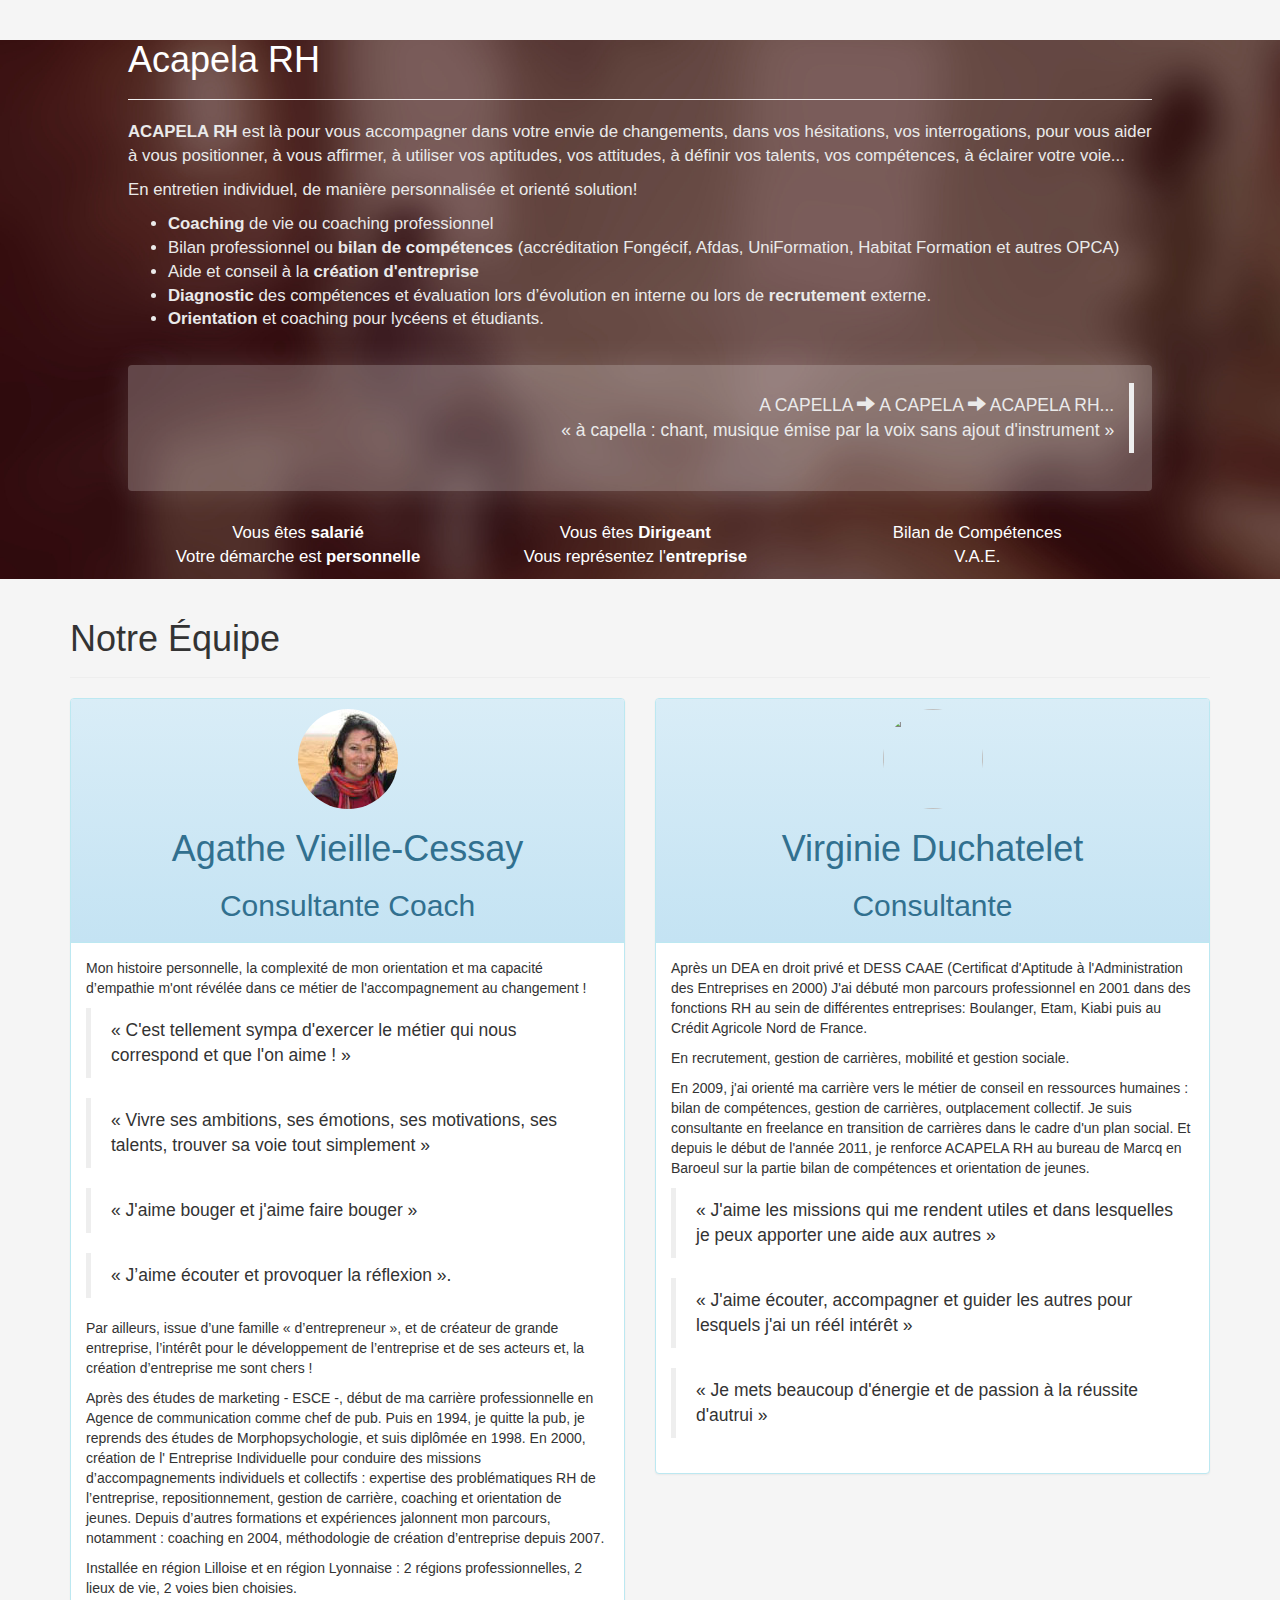
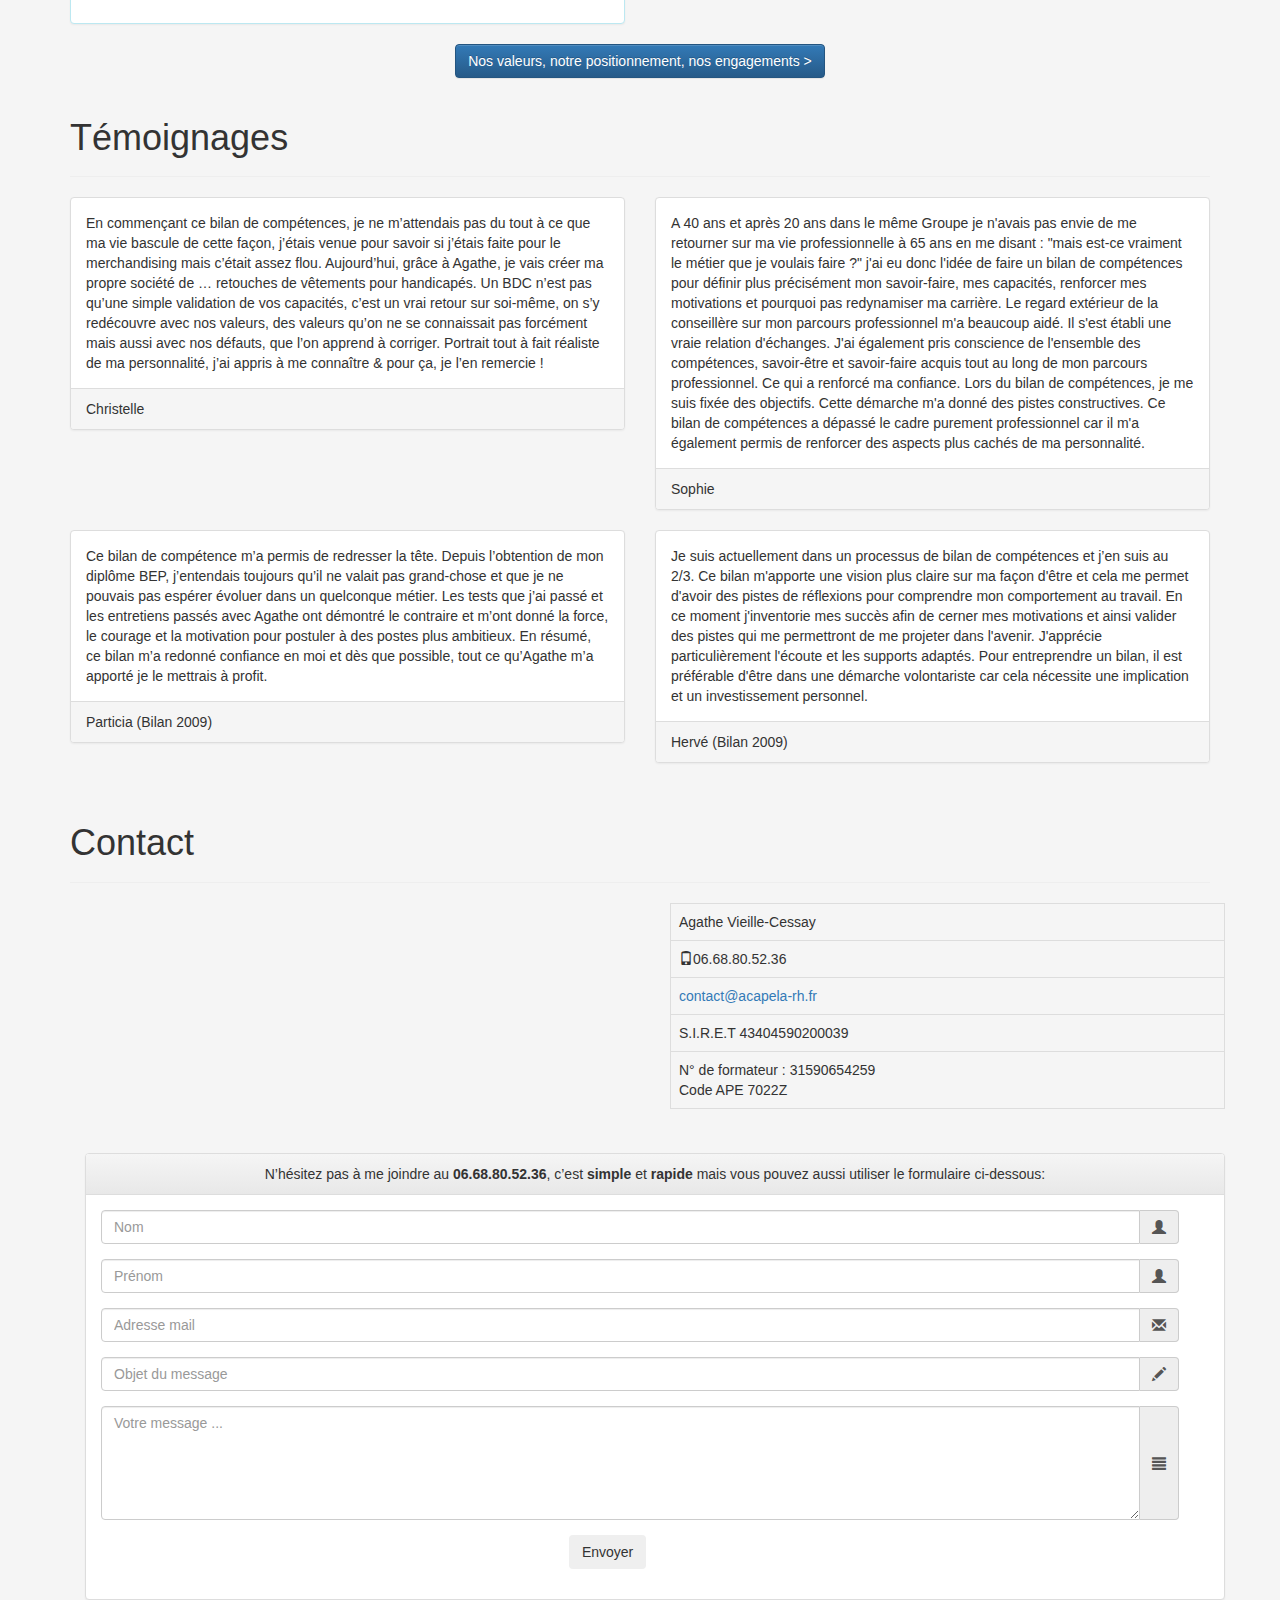
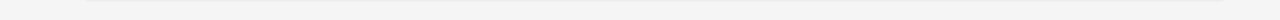
==== index.html @ fd132dff "Ajout de salarie" ====
<!DOCTYPE html>

<html>
<head>
	<meta charset="utf-8" />

	<link type="text/css" rel="stylesheet" href="css/bootstrap.min.css" />
	<link type="text/css" rel="stylesheet" href="css/bootstrap-theme.min.css" />
	<link type="text/css" rel="stylesheet" href="css/jquery.fullpage.css" />
	<link href="//netdna.bootstrapcdn.com/font-awesome/3.2.1/css/font-awesome.css" rel="stylesheet">

	<link type="text/css" rel="stylesheet" href="css/front-page.css" />

	<script type="text/javascript" src="https://ajax.googleapis.com/ajax/libs/jquery/1.11.3/jquery.min.js"></script>
	<script type="text/javascript" src="js/bootstrap.min.js"></script>
	<script type="text/javascript" src="js/jquery.fullpage.min.js"></script>
	<script src="https://maps.googleapis.com/maps/api/js"></script>
	<script src="js/front-page.js"></script>

	<title>Acapela RH</title>
</head>

<body>
	<!-- Back to Top -->
	<a href="#" id="return-to-top"><i class="icon-chevron-up"></i></a>


	<!-- Front Cover -->
	<div id="frontPage">
		<div class="section">
			<div class="wrapper">
				<div class="page-header">
					<h1>Acapela RH</h1>
				</div>

				<div>
					<p>
						<strong>ACAPELA RH</strong> est là pour vous accompagner 
						dans votre envie de changements, dans vos hésitations, 
						vos interrogations, pour vous aider à vous positionner, 
						à vous affirmer, à utiliser vos aptitudes, vos attitudes, 
						à définir vos talents, vos compétences, à éclairer votre voie...
					</p>

					<p>
						En entretien individuel, de manière personnalisée et orienté solution!
					</p>

					<ul>
						<li>
							<strong>Coaching</strong> de vie ou coaching professionnel
						</li>

						<li>
							Bilan professionnel ou <strong>bilan de compétences</strong> (accréditation Fongécif, Afdas, UniFormation, Habitat Formation et autres OPCA)
						</li>

						<li>
							Aide et conseil à la <strong>création d'entreprise</strong>
						</li>

						<li>
							<strong>Diagnostic</strong> des compétences et évaluation lors d’évolution en interne ou lors de <strong>recrutement</strong> externe.
						</li>

						<li>
							<strong>Orientation</strong> et coaching pour lycéens et étudiants.
						</li>
					</ul>
				</div>

				<div class="panel">
					<blockquote class="blockquote-reverse">
						<p>
							A CAPELLA <span class="glyphicon glyphicon-arrow-right"></span>
							A CAPELA <span class="glyphicon glyphicon-arrow-right"></span>
							ACAPELA RH...<br/>
							« à capella : chant, musique émise par la voix sans ajout d'instrument »
						</p>
					</blockquote>
				</div>

				<div>
					<ul class="nav nav-pills nav-justified">
						<li><a href="salarie.html">
							Vous êtes <strong>salarié</strong><br/>
							Votre démarche est <strong>personnelle</strong>
						</a></li>

						<li><a href="#">
							Vous êtes <strong>Dirigeant</strong><br/>
							Vous représentez l'<strong>entreprise</strong>
						</a></li>

						<li><a href="#">
							Bilan de Compétences<br/>
							V.A.E.
						</a></li>
					</ul>
				</div>
			</div>
		</div>
	</div>

	<!-- Reste du site -->
	<div class="container" id="contacts">
		<!-- Équipe -->
		<div class="page-header">
			<h1>Notre Équipe</h1>
		</div>

		<div class="row">
			<div class="col-md-6">
				<div class="panel panel-info">
					<div class="panel-heading">
						<img class="img-circle" src="img/agathe.jpg" width="100" height="100" />
						<h1>Agathe Vieille-Cessay</h1>
						<h2>Consultante Coach</h2>
					</div>

					<div class="panel-body">
						<p>
							Mon histoire personnelle, la complexité de mon orientation et ma capacité d’empathie m'ont révélée dans ce métier de l'accompagnement au changement !
						</p>

						<blockquote>
							« C'est tellement sympa d'exercer le métier qui nous correspond et que l'on aime ! »
						</blockquote>

						<blockquote>
							« Vivre ses ambitions, ses émotions, ses motivations, ses talents, trouver sa voie tout simplement »
						</blockquote>

						<blockquote>
							« J'aime bouger et j'aime faire bouger »
						</blockquote>

						<blockquote>
							« J’aime écouter et provoquer la réflexion ».
						</blockquote>

						<p>
							Par ailleurs, issue d’une famille « d’entrepreneur », et de créateur de grande entreprise, l’intérêt pour
							le développement de l’entreprise et de ses acteurs et, la création d’entreprise me sont chers !
						</p>

						<p>
							Après des études de marketing - ESCE -, début de ma carrière professionnelle en Agence de communication   comme chef de pub. Puis en 1994, je quitte la pub, je reprends des études de Morphopsychologie, et suis diplômée en 1998.
							En 2000, création de l' Entreprise Individuelle pour conduire des missions d’accompagnements individuels et collectifs : expertise des problématiques RH de l’entreprise, repositionnement, gestion de carrière, coaching et orientation de jeunes.
							Depuis d’autres formations et expériences jalonnent mon parcours, notamment : coaching en 2004, méthodologie de création d’entreprise depuis 2007.
						</p>

						<p>
							Installée en région Lilloise et en région Lyonnaise :  2 régions professionnelles, 2 lieux de vie, 2 voies bien choisies.
						</p>
					</div>
				</div>
			</div>

			<div class="col-md-6">
				<div class="panel panel-info">
					<div class="panel-heading">
						<img class="img-circle" src="img/virginie.jpg" width="100" height="100" />
						<h1>Virginie Duchatelet</h1>
						<h2>Consultante</h2>
					</div>

					<div class="panel-body">
						<p>
							Après un DEA en droit privé et DESS CAAE (Certificat d'Aptitude à l'Administration des Entreprises en 2000)
							J'ai débuté mon parcours professionnel en 2001 dans des fonctions RH au sein de différentes entreprises: 
							Boulanger, Etam, Kiabi puis au Crédit Agricole Nord de France.
						</p>

						<p>
							En recrutement, gestion de carrières, mobilité et gestion sociale.
						</p>

						<p>
							En 2009, j'ai orienté ma carrière vers le métier de conseil en ressources humaines : bilan de compétences, gestion 
							de carrières, outplacement collectif. 
							Je suis consultante en freelance en transition de carrières dans le cadre d'un plan social.
							Et depuis le début de l'année 2011, je renforce ACAPELA RH au bureau de Marcq en Baroeul 
							sur la partie bilan de compétences et orientation de jeunes.
						</p>

						<blockquote>
							« J'aime les missions qui me rendent utiles et dans lesquelles je peux apporter une aide aux autres »
						</blockquote>

						<blockquote>
							« J'aime écouter, accompagner et guider les autres pour lesquels j'ai un réél intérêt »
						</blockquote>

						<blockquote>
							« Je mets beaucoup d'énergie et de passion à la réussite d'autrui »
						</blockquote>
					</div>
				</div>
			</div>
		</div>

		<div class="row text-center">
			<a href="#" class="btn btn-primary">Nos valeurs, notre positionnement, nos engagements &gt;</a>
		</div>

		<!-- Témoignages -->
		<div class="page-header">
			<h1>Témoignages</h1>
		</div>

		<div>
			<div class="row" id="temoignages">
				<div class="col-md-6">
					<div class="panel panel-default">
						<div class="panel-body">
							En commençant ce bilan de compétences, je ne m’attendais pas du tout à ce que ma vie bascule de cette façon, j’étais venue pour savoir si j’étais faite pour le merchandising mais c’était assez flou. Aujourd’hui, grâce à Agathe, je vais créer ma propre société de … retouches de vêtements pour handicapés. Un BDC n’est pas qu’une simple validation de vos capacités, c’est un vrai retour sur soi-même, on s’y redécouvre avec nos valeurs, des valeurs qu’on ne se connaissait pas forcément mais aussi avec nos défauts, que l’on apprend à corriger. Portrait  tout à fait réaliste de ma personnalité, j’ai appris à me connaître & pour ça, je l’en remercie !
						</div>

						<div class="panel-footer">
							Christelle
						</div>
					</div>
				</div>

				<div class="col-md-6">
					<div class="panel panel-default">
						<div class="panel-body">
							A 40 ans et après 20 ans dans le même Groupe je n'avais pas envie de me retourner sur ma vie professionnelle à 65 ans en me disant : "mais est-ce vraiment le métier que je voulais faire ?" j'ai eu donc l'idée de faire un bilan de compétences pour définir plus précisément mon savoir-faire, mes capacités, renforcer mes motivations et pourquoi pas redynamiser ma carrière. Le regard extérieur de la conseillère sur mon parcours professionnel m'a beaucoup aidé. Il s'est établi une vraie relation d'échanges. J'ai également pris conscience de l'ensemble des compétences, savoir-être et savoir-faire acquis tout au long de mon parcours professionnel. Ce qui a renforcé ma confiance. Lors du bilan de compétences, je me suis fixée des objectifs. Cette démarche m'a donné des pistes constructives. Ce bilan de compétences a dépassé le cadre purement professionnel car il m'a également permis de renforcer des aspects plus cachés de ma personnalité.
						</div>

						<div class="panel-footer">
							Sophie
						</div>
					</div>
				</div>
			</div>

			<div class="row">
				<div class="col-md-6">
					<div class="panel panel-default">
						<div class="panel-body">
							Ce bilan de compétence m’a permis de redresser la tête. Depuis l’obtention de mon diplôme BEP, j’entendais toujours qu’il ne valait pas grand-chose et que je ne pouvais pas espérer évoluer dans un quelconque métier. Les tests que j’ai passé et les entretiens passés avec Agathe ont démontré le contraire et m’ont donné la force, le courage et la motivation pour postuler à des postes plus ambitieux. En résumé, ce bilan m’a redonné confiance en moi et dès que possible, tout ce qu’Agathe m’a apporté je le mettrais à profit.
						</div>

						<div class="panel-footer">
							Particia (Bilan 2009)
						</div>
					</div>
				</div>

				<div class="col-md-6">
					<div class="panel panel-default">
						<div class="panel-body">
							Je suis actuellement dans un processus de bilan de compétences et j’en suis au 2/3. Ce bilan m'apporte une vision plus claire sur ma façon d'être et cela me permet d'avoir des pistes de réflexions pour comprendre mon comportement au travail. En ce moment j'inventorie mes succès afin de cerner mes motivations et ainsi valider des pistes qui me permettront de me projeter dans l'avenir. J'apprécie particulièrement l'écoute et les supports adaptés. Pour entreprendre un bilan, il est préférable d'être dans une démarche volontariste car cela nécessite une implication et un investissement personnel.
						</div>

						<div class="panel-footer">
							Hervé (Bilan 2009)
						</div>
					</div>
				</div>
			</div>
		</div>

		<div class="page-header">
			<h1>Contact</h1>
		</div>
		<div>
			<div class="section container">
				<div class="row" style="margin-bottom: 1em;">
					<div class="col-md-6">
						<div id="map"></div>
					</div>
					<div class="col-md-6">
						<table class="table table-bordered" style="width: 100%;">
							<tbody>
								<tr><td>Agathe Vieille-Cessay</td></tr>
								<tr><td><span class="glyphicon glyphicon-phone"></span>06.68.80.52.36</td></tr>
								<tr><td><a href="mailto:contact@acapela-rh.fr">contact@acapela-rh.fr</a></td></tr>
								<tr><td>S.I.R.E.T 43404590200039</td></tr>
								<tr><td>N° de formateur : 31590654259<br/>Code APE 7022Z</td></tr>
							</tbody>
						</table>
					</div>
				</div>

				<div class="row">
					<div class="col-md-12">
						<p class="text-nowrap">
						</p>
					</div>
				</div>

				<div class="panel panel-default">
					<div class="panel-heading">
						N’hésitez pas à me joindre au <strong>06.68.80.52.36</strong>, c’est <strong>simple</strong> et <strong>rapide</strong>
						mais vous pouvez aussi utiliser le formulaire ci-dessous:
					</div>

					<div class="panel-body" style="text-align:center;">
						<form class="form-horizontal">
							<div class="form-group col-sm-12">
								<div class="input-group">
									<input type="text" class="form-control" placeholder="Nom"/>
									<span class="input-group-addon">
										<i class="glyphicon glyphicon-user"></i>
									</span>
								</div>
							</div>

							<div class="form-group col-sm-12">
								<div class="input-group">
									<input type="text" class="form-control" placeholder="Prénom"/>
									<span class="input-group-addon">
										<i class="glyphicon glyphicon-user"></i>
									</span>
								</div>
							</div>

							<div class="form-group col-sm-12">
								<div class="input-group">
									<input type="email" class="form-control" placeholder="Adresse mail"/>
									<span class="input-group-addon">
										<i class="glyphicon glyphicon-envelope"></i>
									</span>
								</div>
							</div>

							<div class="form-group col-sm-12">
								<div class="input-group">
									<input type="email" class="form-control" placeholder="Objet du message"/>
									<span class="input-group-addon">
										<i class="glyphicon glyphicon-pencil"></i>
									</span>
								</div>
							</div>

							<div class="form-group col-sm-12">
								<div class="input-group">
									<textarea rows="5" class="form-control" placeholder="Votre message ..."></textarea>
									<span class="input-group-addon">
										<i class="glyphicon glyphicon-align-justify"></i>
									</span>
								</div>
							</div>

							<div class="form-group">
								<div class="col-sm-11">
									<button type="submit" class="btn btn-secondary">Envoyer</button>
								</div>
							</div>
						</form>
					</div>
				</div>
			</div>
		</div>
	</body>
	</html>
---- css/front-page.css ----
html, body {
	background-color: #F5F5F5;
}

#frontPage {
	background: #e74c3c url( '../img/cover.jpg' ) center;
	background-size: cover;

	color: #EAEAEA;
	font-size: 1.2em;
}

#frontPage .section {
}

#frontPage .wrapper {
	width: 80%;
	margin-left: auto;
	margin-right: auto;
}

#frontPage h1 {
	color: rgb(255, 255, 255);
}

#frontPage .panel {
	background: rgba(255, 255, 255, 0.24);
	padding: 1em;
	margin-top: 2em;
	box-shadow: 0 0 32px rgba(255, 255, 255, 0.13);
}

#frontPage .nav-pills a {
	color: white;
}

#frontPage .nav-pills li:hover a {
	color: black;
}

#contacts {

}

#contacts .panel-heading {
	text-align: center;
}

.temoignages .panel {
	border-radius: 8px;
	overflow: hidden;
}

.temoignages .panel-body {
	min-height: 200px;
	overflow: auto;
}

.temoignages .panel-footer {
	text-align: right;
}
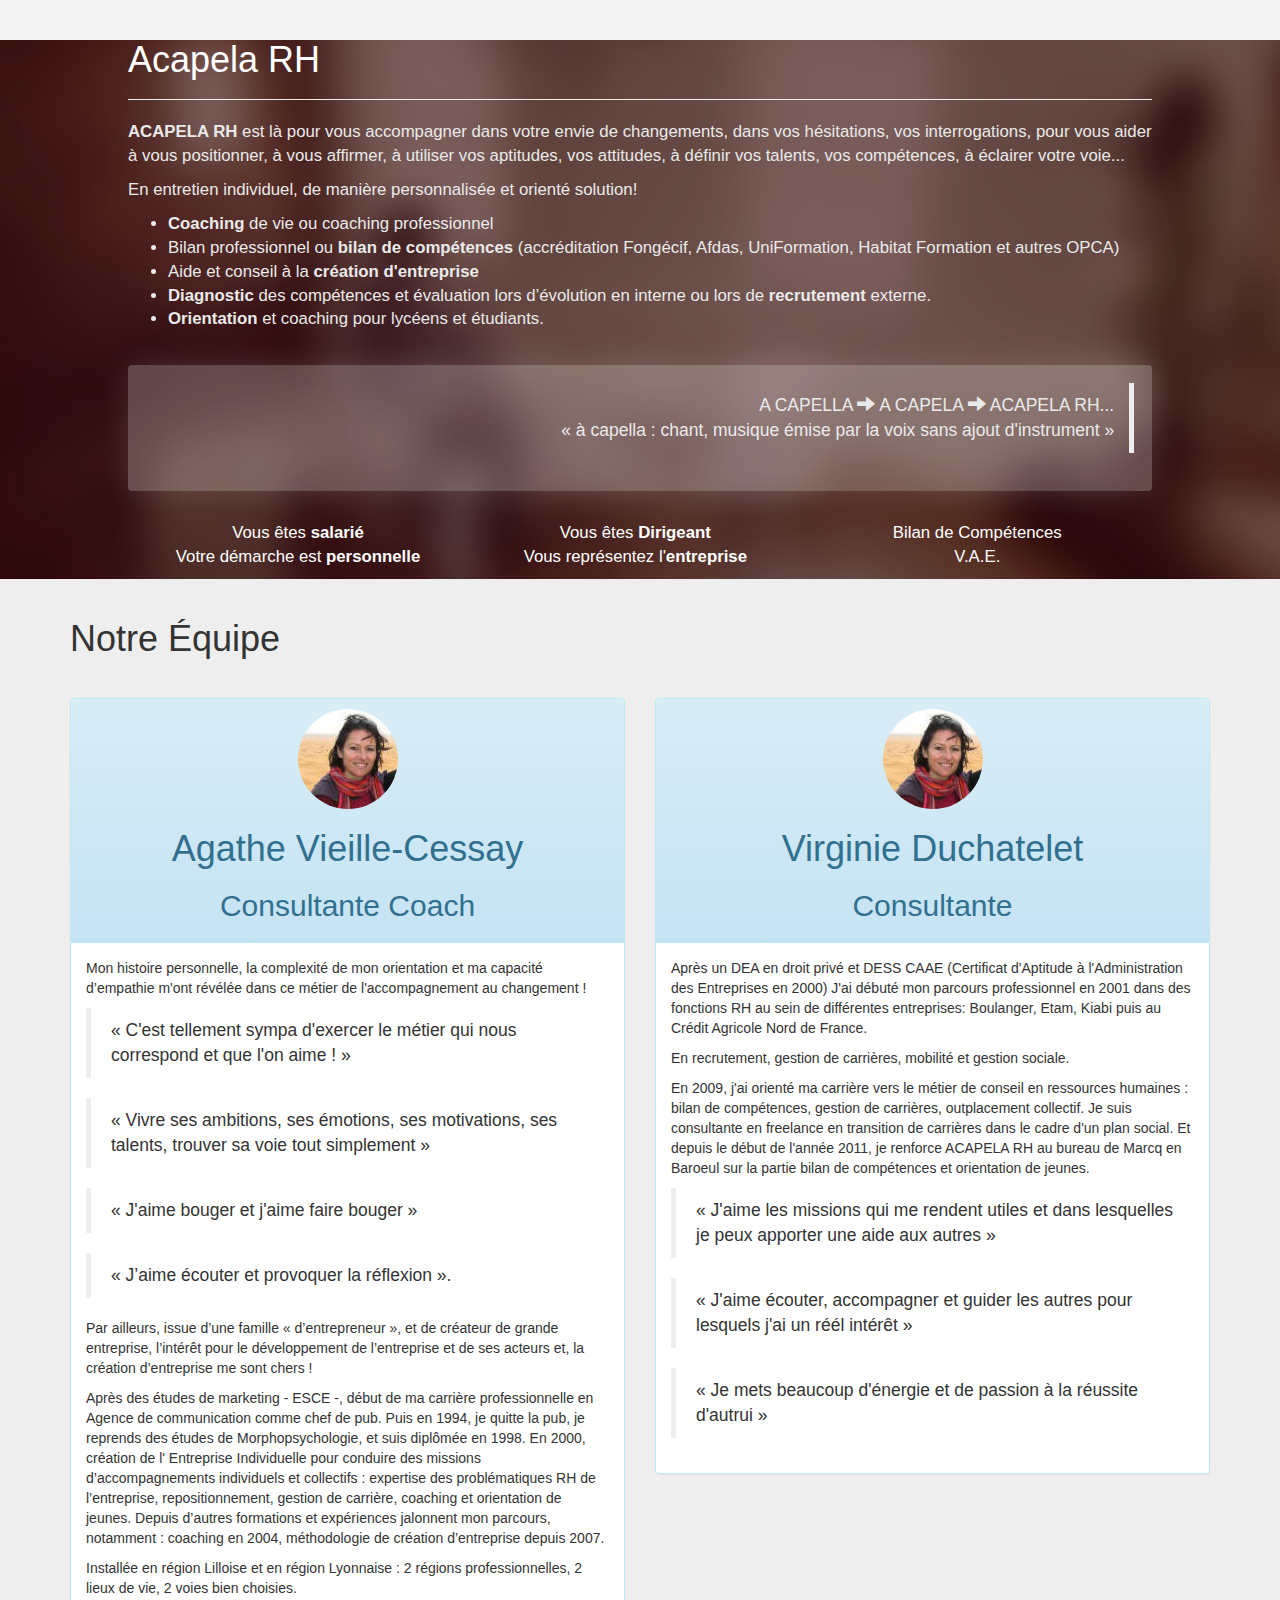
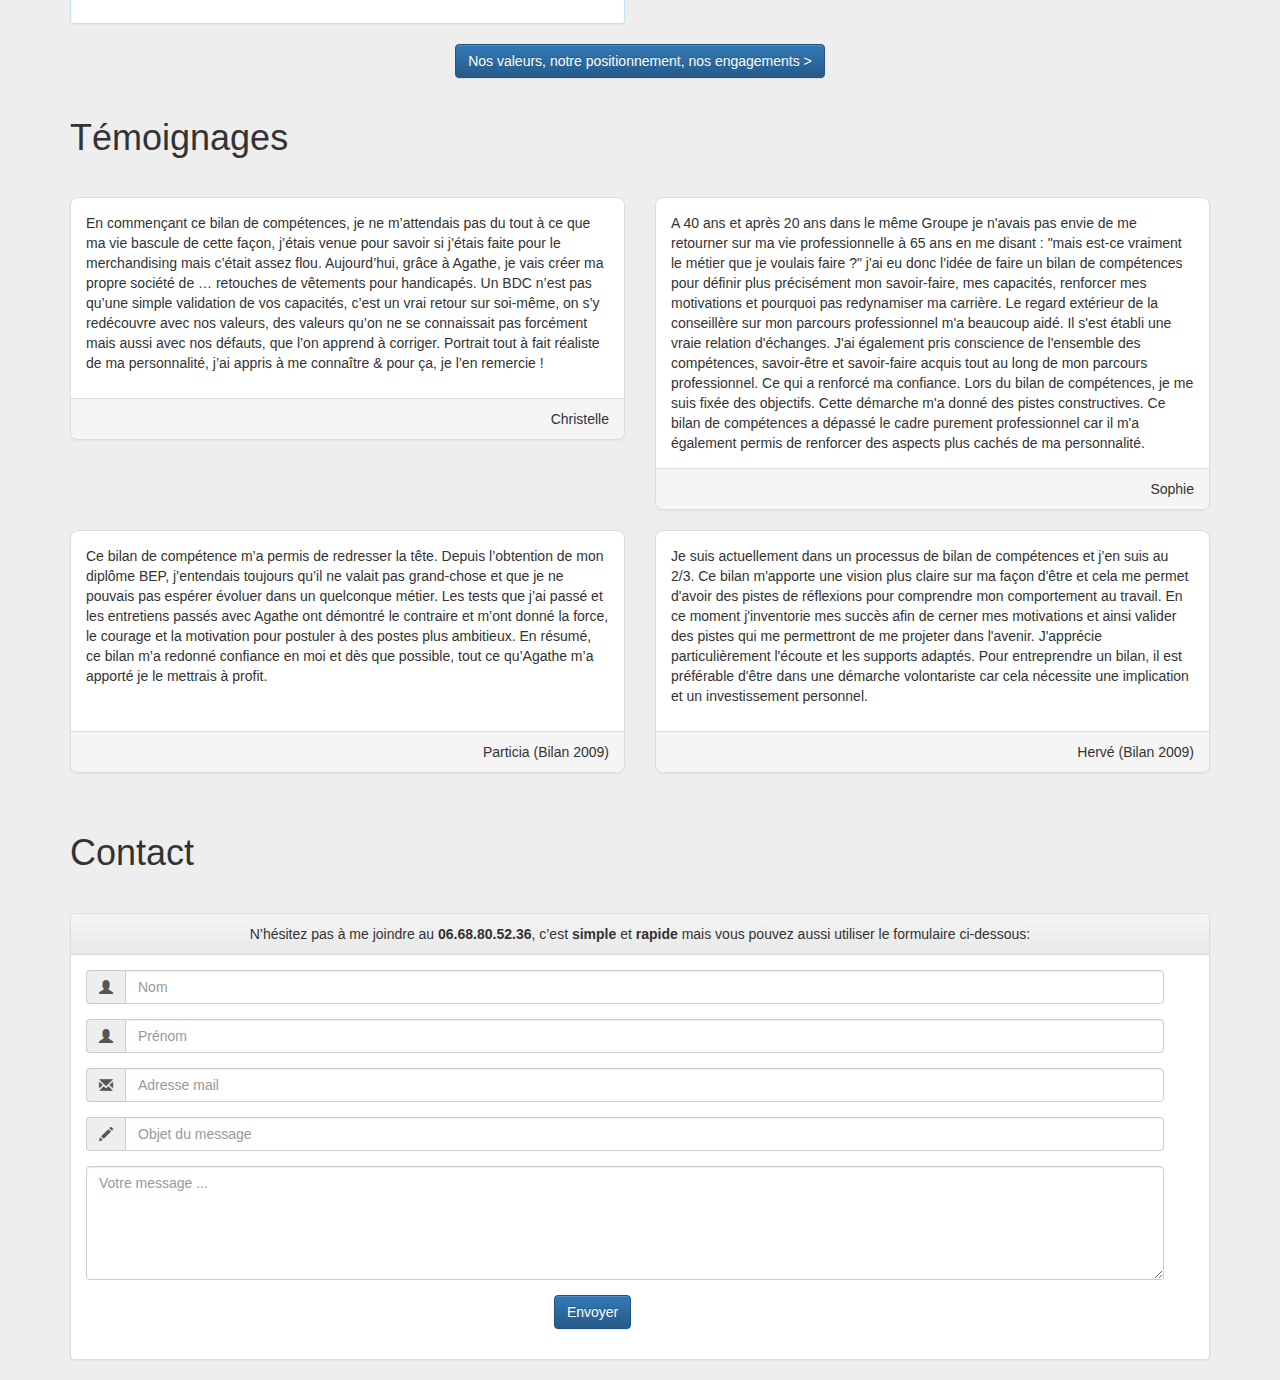
==== commit 8d86ace1: "Merge branch 'master' of https://github.com/mdesmarchelier/website-template" ====
--- a/index.html
+++ b/index.html
@@ -1,360 +1,332 @@
 <!DOCTYPE html>
 
 <html>
-<head>
-	<meta charset="utf-8" />
-
-	<link type="text/css" rel="stylesheet" href="css/bootstrap.min.css" />
-	<link type="text/css" rel="stylesheet" href="css/bootstrap-theme.min.css" />
-	<link type="text/css" rel="stylesheet" href="css/jquery.fullpage.css" />
-	<link href="//netdna.bootstrapcdn.com/font-awesome/3.2.1/css/font-awesome.css" rel="stylesheet">
-
-	<link type="text/css" rel="stylesheet" href="css/front-page.css" />
-
-	<script type="text/javascript" src="https://ajax.googleapis.com/ajax/libs/jquery/1.11.3/jquery.min.js"></script>
-	<script type="text/javascript" src="js/bootstrap.min.js"></script>
-	<script type="text/javascript" src="js/jquery.fullpage.min.js"></script>
-	<script src="https://maps.googleapis.com/maps/api/js"></script>
-	<script src="js/front-page.js"></script>
-
-	<title>Acapela RH</title>
-</head>
-
-<body>
-	<!-- Back to Top -->
-	<a href="#" id="return-to-top"><i class="icon-chevron-up"></i></a>
-
-
-	<!-- Front Cover -->
-	<div id="frontPage">
-		<div class="section">
-			<div class="wrapper">
-				<div class="page-header">
-					<h1>Acapela RH</h1>
-				</div>
-
-				<div>
-					<p>
-						<strong>ACAPELA RH</strong> est là pour vous accompagner 
-						dans votre envie de changements, dans vos hésitations, 
-						vos interrogations, pour vous aider à vous positionner, 
-						à vous affirmer, à utiliser vos aptitudes, vos attitudes, 
-						à définir vos talents, vos compétences, à éclairer votre voie...
-					</p>
-
-					<p>
-						En entretien individuel, de manière personnalisée et orienté solution!
-					</p>
-
-					<ul>
-						<li>
-							<strong>Coaching</strong> de vie ou coaching professionnel
-						</li>
-
-						<li>
-							Bilan professionnel ou <strong>bilan de compétences</strong> (accréditation Fongécif, Afdas, UniFormation, Habitat Formation et autres OPCA)
-						</li>
-
-						<li>
-							Aide et conseil à la <strong>création d'entreprise</strong>
-						</li>
-
-						<li>
-							<strong>Diagnostic</strong> des compétences et évaluation lors d’évolution en interne ou lors de <strong>recrutement</strong> externe.
-						</li>
-
-						<li>
-							<strong>Orientation</strong> et coaching pour lycéens et étudiants.
-						</li>
-					</ul>
-				</div>
-
-				<div class="panel">
-					<blockquote class="blockquote-reverse">
+	<head>
+		<meta charset="utf-8" />
+		
+		<link type="text/css" rel="stylesheet" href="css/bootstrap.min.css" />
+		<link type="text/css" rel="stylesheet" href="css/bootstrap-theme.min.css" />
+		<link type="text/css" rel="stylesheet" href="css/jquery.fullpage.css" />
+
+		<link type="text/css" rel="stylesheet" href="css/front-page.css" />
+
+		<script type="text/javascript" src="https://ajax.googleapis.com/ajax/libs/jquery/1.11.3/jquery.min.js"></script>
+		<script type="text/javascript" src="js/bootstrap.min.js"></script>
+		<script type="text/javascript" src="js/jquery.fullpage.min.js"></script>
+		
+		<title>Acapela RH</title>
+	</head>
+	
+	<body>
+		<!-- Front Cover -->
+		<div id="frontPage">
+			<div class="section">
+				<div class="wrapper">
+					<div class="page-header">
+						<h1>Acapela RH</h1>
+					</div>
+
+					<div>
 						<p>
-							A CAPELLA <span class="glyphicon glyphicon-arrow-right"></span>
-							A CAPELA <span class="glyphicon glyphicon-arrow-right"></span>
-							ACAPELA RH...<br/>
-							« à capella : chant, musique émise par la voix sans ajout d'instrument »
+							<strong>ACAPELA RH</strong> est là pour vous accompagner 
+							dans votre envie de changements, dans vos hésitations, 
+							vos interrogations, pour vous aider à vous positionner, 
+							à vous affirmer, à utiliser vos aptitudes, vos attitudes, 
+							à définir vos talents, vos compétences, à éclairer votre voie...
 						</p>
-					</blockquote>
-				</div>
-
-				<div>
-					<ul class="nav nav-pills nav-justified">
-						<li><a href="salarie.html">
-							Vous êtes <strong>salarié</strong><br/>
-							Votre démarche est <strong>personnelle</strong>
-						</a></li>
-
-						<li><a href="#">
-							Vous êtes <strong>Dirigeant</strong><br/>
-							Vous représentez l'<strong>entreprise</strong>
-						</a></li>
-
-						<li><a href="#">
-							Bilan de Compétences<br/>
-							V.A.E.
-						</a></li>
-					</ul>
+
+						<p>
+							En entretien individuel, de manière personnalisée et orienté solution!
+						</p>
+
+						<ul>
+							<li>
+								<strong>Coaching</strong> de vie ou coaching professionnel
+							</li>
+
+							<li>
+								Bilan professionnel ou <strong>bilan de compétences</strong> (accréditation Fongécif, Afdas, UniFormation, Habitat Formation et autres OPCA)
+							</li>
+
+							<li>
+								Aide et conseil à la <strong>création d'entreprise</strong>
+							</li>
+
+							<li>
+								<strong>Diagnostic</strong> des compétences et évaluation lors d’évolution en interne ou lors de <strong>recrutement</strong> externe.
+							</li>
+
+							<li>
+								<strong>Orientation</strong> et coaching pour lycéens et étudiants.
+							</li>
+						</ul>
+					</div>
+
+					<div class="panel">
+						<blockquote class="blockquote-reverse">
+							<p>
+								A CAPELLA <span class="glyphicon glyphicon-arrow-right"></span>
+								A CAPELA <span class="glyphicon glyphicon-arrow-right"></span>
+								ACAPELA RH...<br/>
+								« à capella : chant, musique émise par la voix sans ajout d'instrument »
+							</p>
+						</blockquote>
+					</div>
+
+					<div>
+						<ul class="nav nav-pills nav-justified">
+							<li><a href="#">
+								Vous êtes <strong>salarié</strong><br/>
+								Votre démarche est <strong>personnelle</strong>
+							</a></li>
+							
+							<li><a href="#">
+								Vous êtes <strong>Dirigeant</strong><br/>
+								Vous représentez l'<strong>entreprise</strong>
+							</a></li>
+							
+							<li><a href="#">
+								Bilan de Compétences<br/>
+								V.A.E.
+							</a></li>
+						</ul>
+					</div>
 				</div>
 			</div>
 		</div>
-	</div>
-
-	<!-- Reste du site -->
-	<div class="container" id="contacts">
-		<!-- Équipe -->
-		<div class="page-header">
-			<h1>Notre Équipe</h1>
-		</div>
-
-		<div class="row">
-			<div class="col-md-6">
-				<div class="panel panel-info">
-					<div class="panel-heading">
-						<img class="img-circle" src="img/agathe.jpg" width="100" height="100" />
-						<h1>Agathe Vieille-Cessay</h1>
-						<h2>Consultante Coach</h2>
-					</div>
-
-					<div class="panel-body">
-						<p>
-							Mon histoire personnelle, la complexité de mon orientation et ma capacité d’empathie m'ont révélée dans ce métier de l'accompagnement au changement !
-						</p>
-
-						<blockquote>
-							« C'est tellement sympa d'exercer le métier qui nous correspond et que l'on aime ! »
-						</blockquote>
-
-						<blockquote>
-							« Vivre ses ambitions, ses émotions, ses motivations, ses talents, trouver sa voie tout simplement »
-						</blockquote>
-
-						<blockquote>
-							« J'aime bouger et j'aime faire bouger »
-						</blockquote>
-
-						<blockquote>
-							« J’aime écouter et provoquer la réflexion ».
-						</blockquote>
-
-						<p>
-							Par ailleurs, issue d’une famille « d’entrepreneur », et de créateur de grande entreprise, l’intérêt pour
-							le développement de l’entreprise et de ses acteurs et, la création d’entreprise me sont chers !
-						</p>
-
-						<p>
-							Après des études de marketing - ESCE -, début de ma carrière professionnelle en Agence de communication   comme chef de pub. Puis en 1994, je quitte la pub, je reprends des études de Morphopsychologie, et suis diplômée en 1998.
-							En 2000, création de l' Entreprise Individuelle pour conduire des missions d’accompagnements individuels et collectifs : expertise des problématiques RH de l’entreprise, repositionnement, gestion de carrière, coaching et orientation de jeunes.
-							Depuis d’autres formations et expériences jalonnent mon parcours, notamment : coaching en 2004, méthodologie de création d’entreprise depuis 2007.
-						</p>
-
-						<p>
-							Installée en région Lilloise et en région Lyonnaise :  2 régions professionnelles, 2 lieux de vie, 2 voies bien choisies.
-						</p>
-					</div>
-				</div>
-			</div>
-
-			<div class="col-md-6">
-				<div class="panel panel-info">
-					<div class="panel-heading">
-						<img class="img-circle" src="img/virginie.jpg" width="100" height="100" />
-						<h1>Virginie Duchatelet</h1>
-						<h2>Consultante</h2>
-					</div>
-
-					<div class="panel-body">
-						<p>
-							Après un DEA en droit privé et DESS CAAE (Certificat d'Aptitude à l'Administration des Entreprises en 2000)
-							J'ai débuté mon parcours professionnel en 2001 dans des fonctions RH au sein de différentes entreprises: 
-							Boulanger, Etam, Kiabi puis au Crédit Agricole Nord de France.
-						</p>
-
-						<p>
-							En recrutement, gestion de carrières, mobilité et gestion sociale.
-						</p>
-
-						<p>
-							En 2009, j'ai orienté ma carrière vers le métier de conseil en ressources humaines : bilan de compétences, gestion 
-							de carrières, outplacement collectif. 
-							Je suis consultante en freelance en transition de carrières dans le cadre d'un plan social.
-							Et depuis le début de l'année 2011, je renforce ACAPELA RH au bureau de Marcq en Baroeul 
-							sur la partie bilan de compétences et orientation de jeunes.
-						</p>
-
-						<blockquote>
-							« J'aime les missions qui me rendent utiles et dans lesquelles je peux apporter une aide aux autres »
-						</blockquote>
-
-						<blockquote>
-							« J'aime écouter, accompagner et guider les autres pour lesquels j'ai un réél intérêt »
-						</blockquote>
-
-						<blockquote>
-							« Je mets beaucoup d'énergie et de passion à la réussite d'autrui »
-						</blockquote>
-					</div>
-				</div>
-			</div>
-		</div>
-
-		<div class="row text-center">
-			<a href="#" class="btn btn-primary">Nos valeurs, notre positionnement, nos engagements &gt;</a>
-		</div>
-
-		<!-- Témoignages -->
-		<div class="page-header">
-			<h1>Témoignages</h1>
-		</div>
-
-		<div>
-			<div class="row" id="temoignages">
-				<div class="col-md-6">
-					<div class="panel panel-default">
-						<div class="panel-body">
-							En commençant ce bilan de compétences, je ne m’attendais pas du tout à ce que ma vie bascule de cette façon, j’étais venue pour savoir si j’étais faite pour le merchandising mais c’était assez flou. Aujourd’hui, grâce à Agathe, je vais créer ma propre société de … retouches de vêtements pour handicapés. Un BDC n’est pas qu’une simple validation de vos capacités, c’est un vrai retour sur soi-même, on s’y redécouvre avec nos valeurs, des valeurs qu’on ne se connaissait pas forcément mais aussi avec nos défauts, que l’on apprend à corriger. Portrait  tout à fait réaliste de ma personnalité, j’ai appris à me connaître & pour ça, je l’en remercie !
-						</div>
-
-						<div class="panel-footer">
-							Christelle
-						</div>
-					</div>
-				</div>
-
-				<div class="col-md-6">
-					<div class="panel panel-default">
-						<div class="panel-body">
-							A 40 ans et après 20 ans dans le même Groupe je n'avais pas envie de me retourner sur ma vie professionnelle à 65 ans en me disant : "mais est-ce vraiment le métier que je voulais faire ?" j'ai eu donc l'idée de faire un bilan de compétences pour définir plus précisément mon savoir-faire, mes capacités, renforcer mes motivations et pourquoi pas redynamiser ma carrière. Le regard extérieur de la conseillère sur mon parcours professionnel m'a beaucoup aidé. Il s'est établi une vraie relation d'échanges. J'ai également pris conscience de l'ensemble des compétences, savoir-être et savoir-faire acquis tout au long de mon parcours professionnel. Ce qui a renforcé ma confiance. Lors du bilan de compétences, je me suis fixée des objectifs. Cette démarche m'a donné des pistes constructives. Ce bilan de compétences a dépassé le cadre purement professionnel car il m'a également permis de renforcer des aspects plus cachés de ma personnalité.
-						</div>
-
-						<div class="panel-footer">
-							Sophie
-						</div>
-					</div>
-				</div>
+
+		<!-- Reste du site -->
+		<div class="container" id="contacts">
+			<!-- Équipe -->
+			<div class="page-header">
+				<h1>Notre Équipe</h1>
 			</div>
 
 			<div class="row">
 				<div class="col-md-6">
-					<div class="panel panel-default">
+					<div class="panel panel-info">
+						<div class="panel-heading">
+							<img class="img-circle" src="img/agathe.jpg" width="100" height="100" />
+							<h1>Agathe Vieille-Cessay</h1>
+							<h2>Consultante Coach</h2>
+						</div>
+
 						<div class="panel-body">
-							Ce bilan de compétence m’a permis de redresser la tête. Depuis l’obtention de mon diplôme BEP, j’entendais toujours qu’il ne valait pas grand-chose et que je ne pouvais pas espérer évoluer dans un quelconque métier. Les tests que j’ai passé et les entretiens passés avec Agathe ont démontré le contraire et m’ont donné la force, le courage et la motivation pour postuler à des postes plus ambitieux. En résumé, ce bilan m’a redonné confiance en moi et dès que possible, tout ce qu’Agathe m’a apporté je le mettrais à profit.
-						</div>
-
-						<div class="panel-footer">
-							Particia (Bilan 2009)
-						</div>
-					</div>
-				</div>
-
+							<p>
+								Mon histoire personnelle, la complexité de mon orientation et ma capacité d’empathie m'ont révélée dans ce métier de l'accompagnement au changement !
+							</p>
+							
+							<blockquote>
+								« C'est tellement sympa d'exercer le métier qui nous correspond et que l'on aime ! »
+							</blockquote>
+
+							<blockquote>
+								« Vivre ses ambitions, ses émotions, ses motivations, ses talents, trouver sa voie tout simplement »
+							</blockquote>
+
+							<blockquote>
+								« J'aime bouger et j'aime faire bouger »
+							</blockquote>
+
+							<blockquote>
+								« J’aime écouter et provoquer la réflexion ».
+							</blockquote>
+
+							<p>
+								Par ailleurs, issue d’une famille « d’entrepreneur », et de créateur de grande entreprise, l’intérêt pour
+								le développement de l’entreprise et de ses acteurs et, la création d’entreprise me sont chers !
+							</p>
+							 
+							<p>
+								Après des études de marketing - ESCE -, début de ma carrière professionnelle en Agence de communication   comme chef de pub. Puis en 1994, je quitte la pub, je reprends des études de Morphopsychologie, et suis diplômée en 1998.
+								En 2000, création de l' Entreprise Individuelle pour conduire des missions d’accompagnements individuels et collectifs : expertise des problématiques RH de l’entreprise, repositionnement, gestion de carrière, coaching et orientation de jeunes.
+								Depuis d’autres formations et expériences jalonnent mon parcours, notamment : coaching en 2004, méthodologie de création d’entreprise depuis 2007.
+							</p>
+
+							<p>
+								Installée en région Lilloise et en région Lyonnaise :  2 régions professionnelles, 2 lieux de vie, 2 voies bien choisies.
+							</p>
+						</div>
+					</div>
+				</div>
+				
 				<div class="col-md-6">
-					<div class="panel panel-default">
+					<div class="panel panel-info">
+						<div class="panel-heading">
+							<img class="img-circle" src="img/agathe.jpg" width="100" height="100" />
+							<h1>Virginie Duchatelet</h1>
+							<h2>Consultante</h2>
+						</div>
+
 						<div class="panel-body">
-							Je suis actuellement dans un processus de bilan de compétences et j’en suis au 2/3. Ce bilan m'apporte une vision plus claire sur ma façon d'être et cela me permet d'avoir des pistes de réflexions pour comprendre mon comportement au travail. En ce moment j'inventorie mes succès afin de cerner mes motivations et ainsi valider des pistes qui me permettront de me projeter dans l'avenir. J'apprécie particulièrement l'écoute et les supports adaptés. Pour entreprendre un bilan, il est préférable d'être dans une démarche volontariste car cela nécessite une implication et un investissement personnel.
-						</div>
-
-						<div class="panel-footer">
-							Hervé (Bilan 2009)
-						</div>
-					</div>
-				</div>
-			</div>
+							<p>
+								Après un DEA en droit privé et DESS CAAE (Certificat d'Aptitude à l'Administration des Entreprises en 2000)
+								J'ai débuté mon parcours professionnel en 2001 dans des fonctions RH au sein de différentes entreprises: 
+								Boulanger, Etam, Kiabi puis au Crédit Agricole Nord de France.
+							</p>
+
+							<p>
+								En recrutement, gestion de carrières, mobilité et gestion sociale.
+							</p>
+
+							<p>
+								En 2009, j'ai orienté ma carrière vers le métier de conseil en ressources humaines : bilan de compétences, gestion 
+								de carrières, outplacement collectif. 
+								Je suis consultante en freelance en transition de carrières dans le cadre d'un plan social.
+								Et depuis le début de l'année 2011, je renforce ACAPELA RH au bureau de Marcq en Baroeul 
+								sur la partie bilan de compétences et orientation de jeunes.
+							</p>
+
+							<blockquote>
+								« J'aime les missions qui me rendent utiles et dans lesquelles je peux apporter une aide aux autres »
+							</blockquote>
+							
+							<blockquote>
+								« J'aime écouter, accompagner et guider les autres pour lesquels j'ai un réél intérêt »
+							</blockquote>
+							
+							<blockquote>
+								« Je mets beaucoup d'énergie et de passion à la réussite d'autrui »
+							</blockquote>
+						</div>
+					</div>
+				</div>
+			</div>
+
+			<div class="row text-center">
+				<a href="#" class="btn btn-primary">Nos valeurs, notre positionnement, nos engagements &gt;</a>
+			</div>
+
+			<!-- Témoignages -->
+			<div class="page-header">
+				<h1>Témoignages</h1>
+			</div>
+
+			<div>
+				<div class="row temoignages">
+					<div class="col-md-6">
+						<div class="panel panel-default">
+							<div class="panel-body">
+								En commençant ce bilan de compétences, je ne m’attendais pas du tout à ce que ma vie bascule de cette façon, j’étais venue pour savoir si j’étais faite pour le merchandising mais c’était assez flou. Aujourd’hui, grâce à Agathe, je vais créer ma propre société de … retouches de vêtements pour handicapés. Un BDC n’est pas qu’une simple validation de vos capacités, c’est un vrai retour sur soi-même, on s’y redécouvre avec nos valeurs, des valeurs qu’on ne se connaissait pas forcément mais aussi avec nos défauts, que l’on apprend à corriger. Portrait  tout à fait réaliste de ma personnalité, j’ai appris à me connaître & pour ça, je l’en remercie !
+							</div>
+
+							<div class="panel-footer">
+								Christelle
+							</div>
+						</div>
+					</div>
+					
+					<div class="col-md-6">
+						<div class="panel panel-default">
+							<div class="panel-body">
+								A 40 ans et après 20 ans dans le même Groupe je n'avais pas envie de me retourner sur ma vie professionnelle à 65 ans en me disant : "mais est-ce vraiment le métier que je voulais faire ?" j'ai eu donc l'idée de faire un bilan de compétences pour définir plus précisément mon savoir-faire, mes capacités, renforcer mes motivations et pourquoi pas redynamiser ma carrière. Le regard extérieur de la conseillère sur mon parcours professionnel m'a beaucoup aidé. Il s'est établi une vraie relation d'échanges. J'ai également pris conscience de l'ensemble des compétences, savoir-être et savoir-faire acquis tout au long de mon parcours professionnel. Ce qui a renforcé ma confiance. Lors du bilan de compétences, je me suis fixée des objectifs. Cette démarche m'a donné des pistes constructives. Ce bilan de compétences a dépassé le cadre purement professionnel car il m'a également permis de renforcer des aspects plus cachés de ma personnalité.
+							</div>
+
+							<div class="panel-footer">
+								Sophie
+							</div>
+						</div>
+					</div>
+				</div>
+					
+				<div class="row temoignages">
+					<div class="col-md-6">
+						<div class="panel panel-default">
+							<div class="panel-body">
+								Ce bilan de compétence m’a permis de redresser la tête. Depuis l’obtention de mon diplôme BEP, j’entendais toujours qu’il ne valait pas grand-chose et que je ne pouvais pas espérer évoluer dans un quelconque métier. Les tests que j’ai passé et les entretiens passés avec Agathe ont démontré le contraire et m’ont donné la force, le courage et la motivation pour postuler à des postes plus ambitieux. En résumé, ce bilan m’a redonné confiance en moi et dès que possible, tout ce qu’Agathe m’a apporté je le mettrais à profit.
+							</div>
+
+							<div class="panel-footer">
+								Particia (Bilan 2009)
+							</div>
+						</div>
+					</div>
+					
+					<div class="col-md-6">
+						<div class="panel panel-default">
+							<div class="panel-body">
+								Je suis actuellement dans un processus de bilan de compétences et j’en suis au 2/3. Ce bilan m'apporte une vision plus claire sur ma façon d'être et cela me permet d'avoir des pistes de réflexions pour comprendre mon comportement au travail. En ce moment j'inventorie mes succès afin de cerner mes motivations et ainsi valider des pistes qui me permettront de me projeter dans l'avenir. J'apprécie particulièrement l'écoute et les supports adaptés. Pour entreprendre un bilan, il est préférable d'être dans une démarche volontariste car cela nécessite une implication et un investissement personnel.
+							</div>
+
+							<div class="panel-footer">
+								Hervé (Bilan 2009)
+							</div>
+						</div>
+					</div>
+				</div>
+			</div>
+
+			<div class="page-header">
+				<h1>Contact</h1>
+			</div>
+			
+			<div class="panel panel-default">
+				<div class="panel-heading">
+					N’hésitez pas à me joindre au <strong>06.68.80.52.36</strong>, c’est <strong>simple</strong> et <strong>rapide</strong>
+					mais vous pouvez aussi utiliser le formulaire ci-dessous:
+				</div>
+
+				<div class="panel-body" style="text-align:center;">
+					<form class="form-horizontal">
+						<div class="form-group col-sm-12">
+							<div class="input-group">
+								<span class="input-group-addon">
+									<i class="glyphicon glyphicon-user"></i>
+								</span>
+								<input type="text" class="form-control" placeholder="Nom"/>
+							</div>
+						</div>
+
+						<div class="form-group col-sm-12">
+							<div class="input-group">
+								<span class="input-group-addon">
+									<i class="glyphicon glyphicon-user"></i>
+								</span>
+								<input type="text" class="form-control" placeholder="Prénom"/>
+							</div>
+						</div>
+
+						<div class="form-group col-sm-12">
+							<div class="input-group">
+								<span class="input-group-addon">
+									<i class="glyphicon glyphicon-envelope"></i>
+								</span>
+								<input type="email" class="form-control" placeholder="Adresse mail"/>
+							</div>
+						</div>
+
+						<div class="form-group col-sm-12">
+							<div class="input-group">
+								<span class="input-group-addon">
+									<i class="glyphicon glyphicon-pencil"></i>
+								</span>
+								<input type="email" class="form-control" placeholder="Objet du message"/>
+							</div>
+						</div>
+
+						<div class="form-group col-sm-12">
+							<textarea rows="5" class="form-control" placeholder="Votre message ..."></textarea>
+						</div>
+
+						<div class="form-group">
+							<div class="col-sm-11">
+								<button type="submit" class="btn btn-primary">Envoyer</button>
+							</div>
+						</div>
+					</form>
+				</div>
+			</div>
+				
 		</div>
 
-		<div class="page-header">
-			<h1>Contact</h1>
-		</div>
-		<div>
-			<div class="section container">
-				<div class="row" style="margin-bottom: 1em;">
-					<div class="col-md-6">
-						<div id="map"></div>
-					</div>
-					<div class="col-md-6">
-						<table class="table table-bordered" style="width: 100%;">
-							<tbody>
-								<tr><td>Agathe Vieille-Cessay</td></tr>
-								<tr><td><span class="glyphicon glyphicon-phone"></span>06.68.80.52.36</td></tr>
-								<tr><td><a href="mailto:contact@acapela-rh.fr">contact@acapela-rh.fr</a></td></tr>
-								<tr><td>S.I.R.E.T 43404590200039</td></tr>
-								<tr><td>N° de formateur : 31590654259<br/>Code APE 7022Z</td></tr>
-							</tbody>
-						</table>
-					</div>
-				</div>
-
-				<div class="row">
-					<div class="col-md-12">
-						<p class="text-nowrap">
-						</p>
-					</div>
-				</div>
-
-				<div class="panel panel-default">
-					<div class="panel-heading">
-						N’hésitez pas à me joindre au <strong>06.68.80.52.36</strong>, c’est <strong>simple</strong> et <strong>rapide</strong>
-						mais vous pouvez aussi utiliser le formulaire ci-dessous:
-					</div>
-
-					<div class="panel-body" style="text-align:center;">
-						<form class="form-horizontal">
-							<div class="form-group col-sm-12">
-								<div class="input-group">
-									<input type="text" class="form-control" placeholder="Nom"/>
-									<span class="input-group-addon">
-										<i class="glyphicon glyphicon-user"></i>
-									</span>
-								</div>
-							</div>
-
-							<div class="form-group col-sm-12">
-								<div class="input-group">
-									<input type="text" class="form-control" placeholder="Prénom"/>
-									<span class="input-group-addon">
-										<i class="glyphicon glyphicon-user"></i>
-									</span>
-								</div>
-							</div>
-
-							<div class="form-group col-sm-12">
-								<div class="input-group">
-									<input type="email" class="form-control" placeholder="Adresse mail"/>
-									<span class="input-group-addon">
-										<i class="glyphicon glyphicon-envelope"></i>
-									</span>
-								</div>
-							</div>
-
-							<div class="form-group col-sm-12">
-								<div class="input-group">
-									<input type="email" class="form-control" placeholder="Objet du message"/>
-									<span class="input-group-addon">
-										<i class="glyphicon glyphicon-pencil"></i>
-									</span>
-								</div>
-							</div>
-
-							<div class="form-group col-sm-12">
-								<div class="input-group">
-									<textarea rows="5" class="form-control" placeholder="Votre message ..."></textarea>
-									<span class="input-group-addon">
-										<i class="glyphicon glyphicon-align-justify"></i>
-									</span>
-								</div>
-							</div>
-
-							<div class="form-group">
-								<div class="col-sm-11">
-									<button type="submit" class="btn btn-secondary">Envoyer</button>
-								</div>
-							</div>
-						</form>
-					</div>
-				</div>
-			</div>
-		</div>
+		<script type="text/javascript">
+			$(function(){
+				$('#frontPage').fullpage({
+					autoScrolling: false,
+					fitToSection: false
+				});
+			});
+		</script>
 	</body>
-	</html>
-
+</html>
+
--- a/css/front-page.css
+++ b/css/front-page.css
@@ -59,4 +59,76 @@
 
 .temoignages .panel-footer {
 	text-align: right;
-}+}
+
+#map {
+	display: block;
+	width: 100%;
+	height: 400px;
+	position: relative;
+	overflow: hidden;
+	transform: translateZ(0px);
+	background-color: rgb(229, 227, 223);
+	box-shadow: 0 0 12px rgba(0, 0, 0, 0.43);
+	border-radius: 4px;
+}
+
+#return-to-top {
+    position: fixed;
+    bottom: 20px;
+    right: 20px;
+    background: rgb(0, 0, 0);
+    background: rgba(0, 0, 0, 0.7);
+    width: 50px;
+    height: 50px;
+    display: block;
+    text-decoration: none;
+    -webkit-border-radius: 35px;
+    -moz-border-radius: 35px;
+    border-radius: 35px;
+    display: none;
+    -webkit-transition: all 0.3s linear;
+    -moz-transition: all 0.3s ease;
+    -ms-transition: all 0.3s ease;
+    -o-transition: all 0.3s ease;
+    transition: all 0.3s ease;
+}
+#return-to-top i {
+    color: #fff;
+    margin: 0;
+    position: relative;
+    left: 16px;
+    top: 13px;
+    font-size: 19px;
+    -webkit-transition: all 0.3s ease;
+    -moz-transition: all 0.3s ease;
+    -ms-transition: all 0.3s ease;
+    -o-transition: all 0.3s ease;
+    transition: all 0.3s ease;
+}
+#return-to-top:hover {
+    background: rgba(0, 0, 0, 0.9);
+}
+#return-to-top:hover i {
+    color: #fff;
+    top: 5px;
+}
+
+
+/* Extra Things */
+body{
+	background: #eee ;
+	font-family: 'Open Sans', sans-serif;
+}
+
+h3 {
+	font-size: 30px;
+	font-weight: 400;
+	text-align: center;
+	margin-top: 50px;
+}
+
+h3 i {
+	color: #444;
+}
+
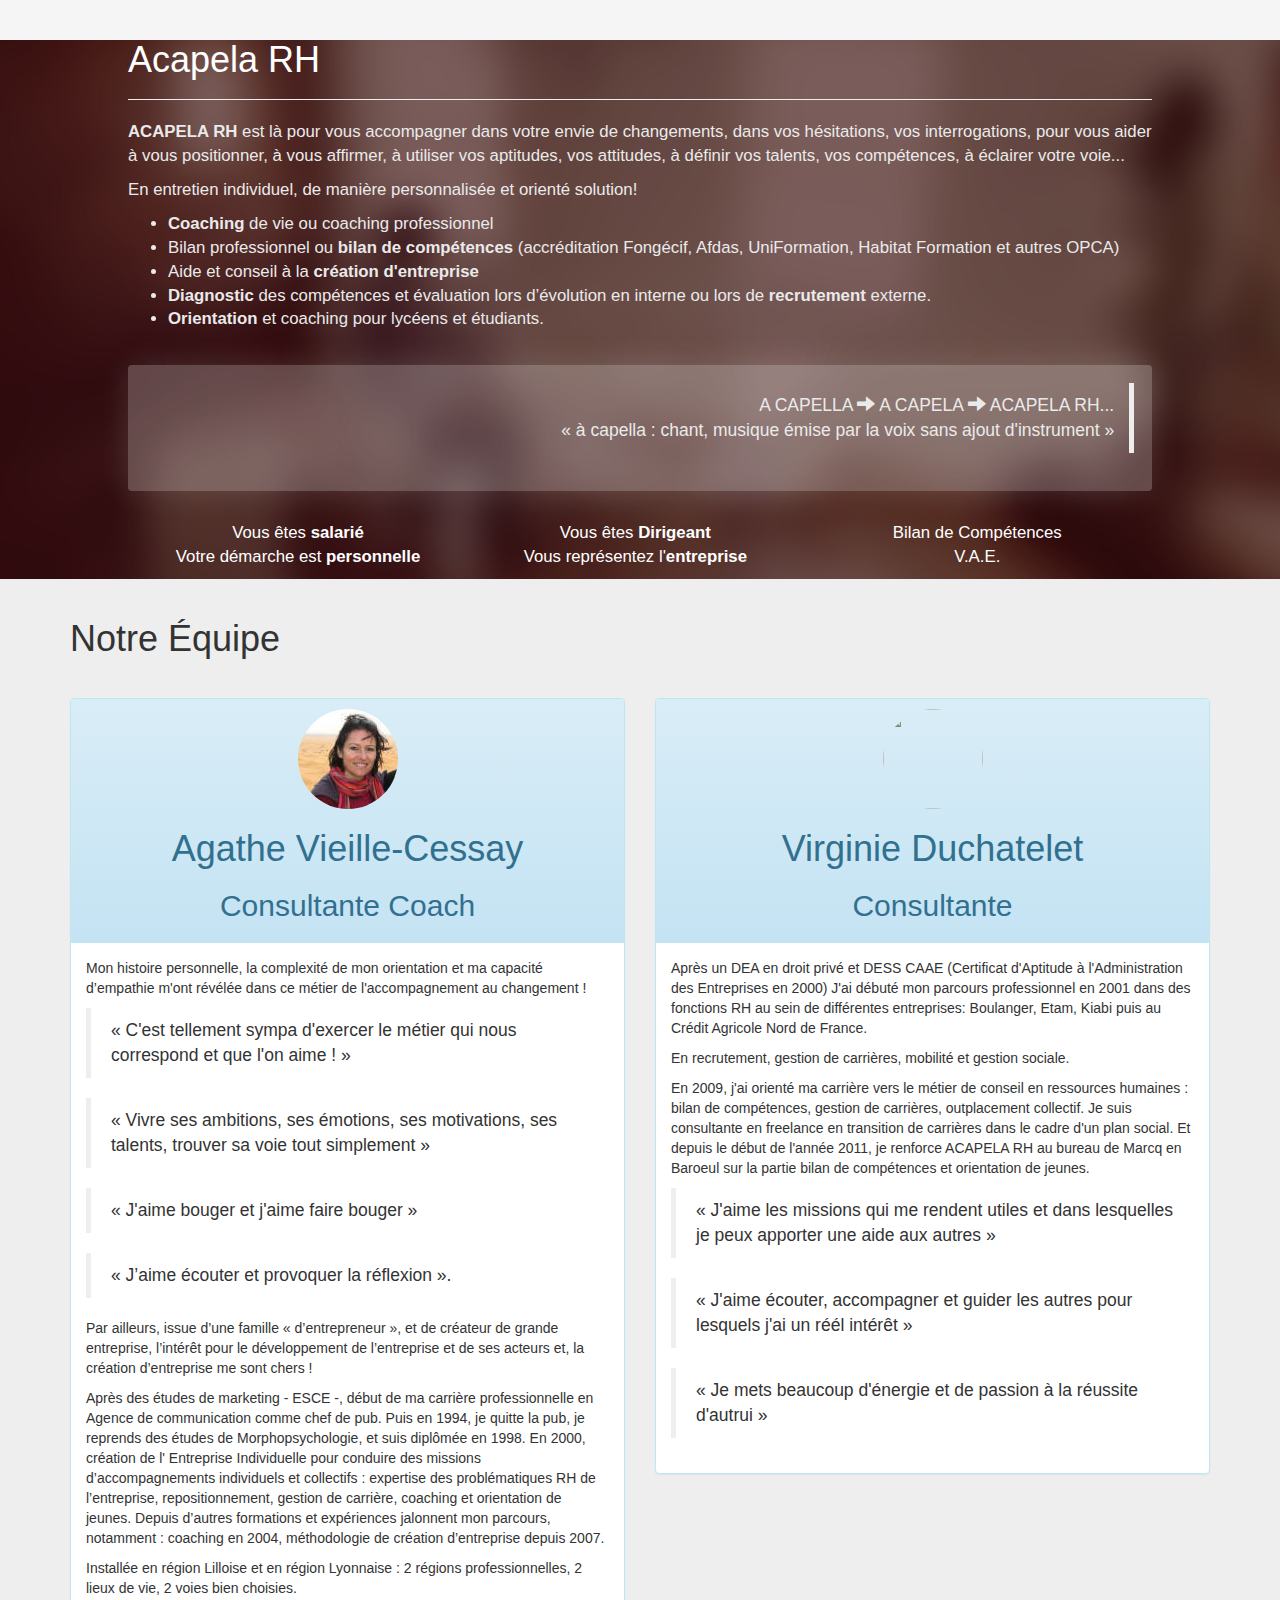
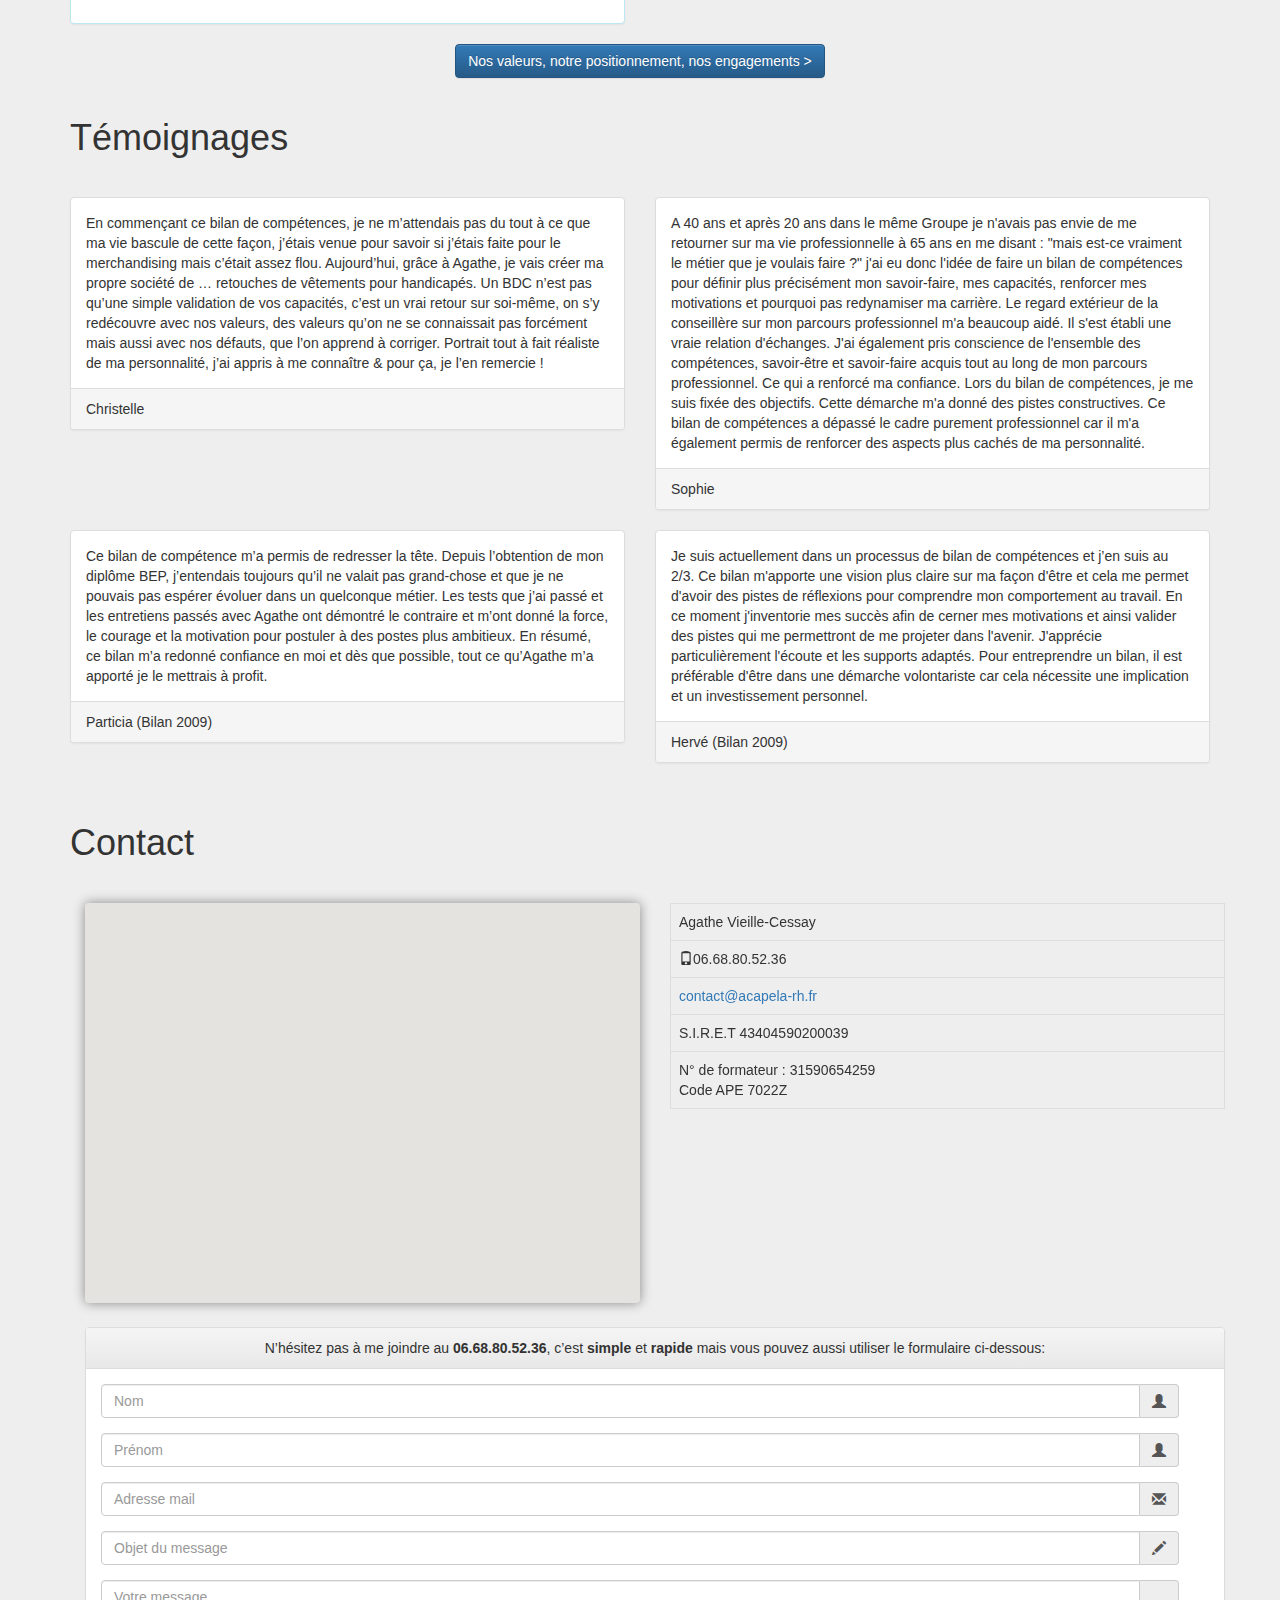
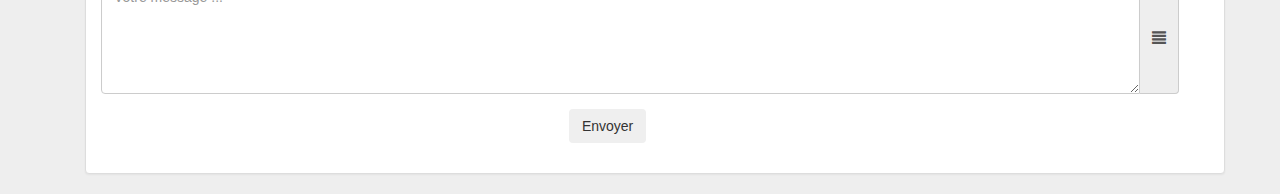
==== commit e40af6a3: "Merge branch 'master' of https://github.com/mdesmarchelier/website-template" ====
--- a/index.html
+++ b/index.html
@@ -1,332 +1,360 @@
 <!DOCTYPE html>
 
 <html>
-	<head>
-		<meta charset="utf-8" />
-		
-		<link type="text/css" rel="stylesheet" href="css/bootstrap.min.css" />
-		<link type="text/css" rel="stylesheet" href="css/bootstrap-theme.min.css" />
-		<link type="text/css" rel="stylesheet" href="css/jquery.fullpage.css" />
-
-		<link type="text/css" rel="stylesheet" href="css/front-page.css" />
-
-		<script type="text/javascript" src="https://ajax.googleapis.com/ajax/libs/jquery/1.11.3/jquery.min.js"></script>
-		<script type="text/javascript" src="js/bootstrap.min.js"></script>
-		<script type="text/javascript" src="js/jquery.fullpage.min.js"></script>
-		
-		<title>Acapela RH</title>
-	</head>
-	
-	<body>
-		<!-- Front Cover -->
-		<div id="frontPage">
-			<div class="section">
-				<div class="wrapper">
-					<div class="page-header">
-						<h1>Acapela RH</h1>
-					</div>
-
-					<div>
-						<p>
-							<strong>ACAPELA RH</strong> est là pour vous accompagner 
-							dans votre envie de changements, dans vos hésitations, 
-							vos interrogations, pour vous aider à vous positionner, 
-							à vous affirmer, à utiliser vos aptitudes, vos attitudes, 
-							à définir vos talents, vos compétences, à éclairer votre voie...
-						</p>
-
-						<p>
-							En entretien individuel, de manière personnalisée et orienté solution!
-						</p>
-
-						<ul>
-							<li>
-								<strong>Coaching</strong> de vie ou coaching professionnel
-							</li>
-
-							<li>
-								Bilan professionnel ou <strong>bilan de compétences</strong> (accréditation Fongécif, Afdas, UniFormation, Habitat Formation et autres OPCA)
-							</li>
-
-							<li>
-								Aide et conseil à la <strong>création d'entreprise</strong>
-							</li>
-
-							<li>
-								<strong>Diagnostic</strong> des compétences et évaluation lors d’évolution en interne ou lors de <strong>recrutement</strong> externe.
-							</li>
-
-							<li>
-								<strong>Orientation</strong> et coaching pour lycéens et étudiants.
-							</li>
-						</ul>
-					</div>
-
-					<div class="panel">
-						<blockquote class="blockquote-reverse">
-							<p>
-								A CAPELLA <span class="glyphicon glyphicon-arrow-right"></span>
-								A CAPELA <span class="glyphicon glyphicon-arrow-right"></span>
-								ACAPELA RH...<br/>
-								« à capella : chant, musique émise par la voix sans ajout d'instrument »
-							</p>
-						</blockquote>
-					</div>
-
-					<div>
-						<ul class="nav nav-pills nav-justified">
-							<li><a href="#">
-								Vous êtes <strong>salarié</strong><br/>
-								Votre démarche est <strong>personnelle</strong>
-							</a></li>
-							
-							<li><a href="#">
-								Vous êtes <strong>Dirigeant</strong><br/>
-								Vous représentez l'<strong>entreprise</strong>
-							</a></li>
-							
-							<li><a href="#">
-								Bilan de Compétences<br/>
-								V.A.E.
-							</a></li>
-						</ul>
-					</div>
-				</div>
-			</div>
-		</div>
-
-		<!-- Reste du site -->
-		<div class="container" id="contacts">
-			<!-- Équipe -->
-			<div class="page-header">
-				<h1>Notre Équipe</h1>
+<head>
+	<meta charset="utf-8" />
+
+	<link type="text/css" rel="stylesheet" href="css/bootstrap.min.css" />
+	<link type="text/css" rel="stylesheet" href="css/bootstrap-theme.min.css" />
+	<link type="text/css" rel="stylesheet" href="css/jquery.fullpage.css" />
+	<link href="//netdna.bootstrapcdn.com/font-awesome/3.2.1/css/font-awesome.css" rel="stylesheet">
+
+	<link type="text/css" rel="stylesheet" href="css/front-page.css" />
+
+	<script type="text/javascript" src="https://ajax.googleapis.com/ajax/libs/jquery/1.11.3/jquery.min.js"></script>
+	<script type="text/javascript" src="js/bootstrap.min.js"></script>
+	<script type="text/javascript" src="js/jquery.fullpage.min.js"></script>
+	<script src="https://maps.googleapis.com/maps/api/js"></script>
+	<script src="js/front-page.js"></script>
+
+	<title>Acapela RH</title>
+</head>
+
+<body>
+	<!-- Back to Top -->
+	<a href="#" id="return-to-top"><i class="icon-chevron-up"></i></a>
+
+
+	<!-- Front Cover -->
+	<div id="frontPage">
+		<div class="section">
+			<div class="wrapper">
+				<div class="page-header">
+					<h1>Acapela RH</h1>
+				</div>
+
+				<div>
+					<p>
+						<strong>ACAPELA RH</strong> est là pour vous accompagner 
+						dans votre envie de changements, dans vos hésitations, 
+						vos interrogations, pour vous aider à vous positionner, 
+						à vous affirmer, à utiliser vos aptitudes, vos attitudes, 
+						à définir vos talents, vos compétences, à éclairer votre voie...
+					</p>
+
+					<p>
+						En entretien individuel, de manière personnalisée et orienté solution!
+					</p>
+
+					<ul>
+						<li>
+							<strong>Coaching</strong> de vie ou coaching professionnel
+						</li>
+
+						<li>
+							Bilan professionnel ou <strong>bilan de compétences</strong> (accréditation Fongécif, Afdas, UniFormation, Habitat Formation et autres OPCA)
+						</li>
+
+						<li>
+							Aide et conseil à la <strong>création d'entreprise</strong>
+						</li>
+
+						<li>
+							<strong>Diagnostic</strong> des compétences et évaluation lors d’évolution en interne ou lors de <strong>recrutement</strong> externe.
+						</li>
+
+						<li>
+							<strong>Orientation</strong> et coaching pour lycéens et étudiants.
+						</li>
+					</ul>
+				</div>
+
+				<div class="panel">
+					<blockquote class="blockquote-reverse">
+						<p>
+							A CAPELLA <span class="glyphicon glyphicon-arrow-right"></span>
+							A CAPELA <span class="glyphicon glyphicon-arrow-right"></span>
+							ACAPELA RH...<br/>
+							« à capella : chant, musique émise par la voix sans ajout d'instrument »
+						</p>
+					</blockquote>
+				</div>
+
+				<div>
+					<ul class="nav nav-pills nav-justified">
+						<li><a href="salarie.html">
+							Vous êtes <strong>salarié</strong><br/>
+							Votre démarche est <strong>personnelle</strong>
+						</a></li>
+
+						<li><a href="#">
+							Vous êtes <strong>Dirigeant</strong><br/>
+							Vous représentez l'<strong>entreprise</strong>
+						</a></li>
+
+						<li><a href="#">
+							Bilan de Compétences<br/>
+							V.A.E.
+						</a></li>
+					</ul>
+				</div>
+			</div>
+		</div>
+	</div>
+
+	<!-- Reste du site -->
+	<div class="container" id="contacts">
+		<!-- Équipe -->
+		<div class="page-header">
+			<h1>Notre Équipe</h1>
+		</div>
+
+		<div class="row">
+			<div class="col-md-6">
+				<div class="panel panel-info">
+					<div class="panel-heading">
+						<img class="img-circle" src="img/agathe.jpg" width="100" height="100" />
+						<h1>Agathe Vieille-Cessay</h1>
+						<h2>Consultante Coach</h2>
+					</div>
+
+					<div class="panel-body">
+						<p>
+							Mon histoire personnelle, la complexité de mon orientation et ma capacité d’empathie m'ont révélée dans ce métier de l'accompagnement au changement !
+						</p>
+
+						<blockquote>
+							« C'est tellement sympa d'exercer le métier qui nous correspond et que l'on aime ! »
+						</blockquote>
+
+						<blockquote>
+							« Vivre ses ambitions, ses émotions, ses motivations, ses talents, trouver sa voie tout simplement »
+						</blockquote>
+
+						<blockquote>
+							« J'aime bouger et j'aime faire bouger »
+						</blockquote>
+
+						<blockquote>
+							« J’aime écouter et provoquer la réflexion ».
+						</blockquote>
+
+						<p>
+							Par ailleurs, issue d’une famille « d’entrepreneur », et de créateur de grande entreprise, l’intérêt pour
+							le développement de l’entreprise et de ses acteurs et, la création d’entreprise me sont chers !
+						</p>
+
+						<p>
+							Après des études de marketing - ESCE -, début de ma carrière professionnelle en Agence de communication   comme chef de pub. Puis en 1994, je quitte la pub, je reprends des études de Morphopsychologie, et suis diplômée en 1998.
+							En 2000, création de l' Entreprise Individuelle pour conduire des missions d’accompagnements individuels et collectifs : expertise des problématiques RH de l’entreprise, repositionnement, gestion de carrière, coaching et orientation de jeunes.
+							Depuis d’autres formations et expériences jalonnent mon parcours, notamment : coaching en 2004, méthodologie de création d’entreprise depuis 2007.
+						</p>
+
+						<p>
+							Installée en région Lilloise et en région Lyonnaise :  2 régions professionnelles, 2 lieux de vie, 2 voies bien choisies.
+						</p>
+					</div>
+				</div>
+			</div>
+
+			<div class="col-md-6">
+				<div class="panel panel-info">
+					<div class="panel-heading">
+						<img class="img-circle" src="img/virginie.jpg" width="100" height="100" />
+						<h1>Virginie Duchatelet</h1>
+						<h2>Consultante</h2>
+					</div>
+
+					<div class="panel-body">
+						<p>
+							Après un DEA en droit privé et DESS CAAE (Certificat d'Aptitude à l'Administration des Entreprises en 2000)
+							J'ai débuté mon parcours professionnel en 2001 dans des fonctions RH au sein de différentes entreprises: 
+							Boulanger, Etam, Kiabi puis au Crédit Agricole Nord de France.
+						</p>
+
+						<p>
+							En recrutement, gestion de carrières, mobilité et gestion sociale.
+						</p>
+
+						<p>
+							En 2009, j'ai orienté ma carrière vers le métier de conseil en ressources humaines : bilan de compétences, gestion 
+							de carrières, outplacement collectif. 
+							Je suis consultante en freelance en transition de carrières dans le cadre d'un plan social.
+							Et depuis le début de l'année 2011, je renforce ACAPELA RH au bureau de Marcq en Baroeul 
+							sur la partie bilan de compétences et orientation de jeunes.
+						</p>
+
+						<blockquote>
+							« J'aime les missions qui me rendent utiles et dans lesquelles je peux apporter une aide aux autres »
+						</blockquote>
+
+						<blockquote>
+							« J'aime écouter, accompagner et guider les autres pour lesquels j'ai un réél intérêt »
+						</blockquote>
+
+						<blockquote>
+							« Je mets beaucoup d'énergie et de passion à la réussite d'autrui »
+						</blockquote>
+					</div>
+				</div>
+			</div>
+		</div>
+
+		<div class="row text-center">
+			<a href="#" class="btn btn-primary">Nos valeurs, notre positionnement, nos engagements &gt;</a>
+		</div>
+
+		<!-- Témoignages -->
+		<div class="page-header">
+			<h1>Témoignages</h1>
+		</div>
+
+		<div>
+			<div class="row" id="temoignages">
+				<div class="col-md-6">
+					<div class="panel panel-default">
+						<div class="panel-body">
+							En commençant ce bilan de compétences, je ne m’attendais pas du tout à ce que ma vie bascule de cette façon, j’étais venue pour savoir si j’étais faite pour le merchandising mais c’était assez flou. Aujourd’hui, grâce à Agathe, je vais créer ma propre société de … retouches de vêtements pour handicapés. Un BDC n’est pas qu’une simple validation de vos capacités, c’est un vrai retour sur soi-même, on s’y redécouvre avec nos valeurs, des valeurs qu’on ne se connaissait pas forcément mais aussi avec nos défauts, que l’on apprend à corriger. Portrait  tout à fait réaliste de ma personnalité, j’ai appris à me connaître & pour ça, je l’en remercie !
+						</div>
+
+						<div class="panel-footer">
+							Christelle
+						</div>
+					</div>
+				</div>
+
+				<div class="col-md-6">
+					<div class="panel panel-default">
+						<div class="panel-body">
+							A 40 ans et après 20 ans dans le même Groupe je n'avais pas envie de me retourner sur ma vie professionnelle à 65 ans en me disant : "mais est-ce vraiment le métier que je voulais faire ?" j'ai eu donc l'idée de faire un bilan de compétences pour définir plus précisément mon savoir-faire, mes capacités, renforcer mes motivations et pourquoi pas redynamiser ma carrière. Le regard extérieur de la conseillère sur mon parcours professionnel m'a beaucoup aidé. Il s'est établi une vraie relation d'échanges. J'ai également pris conscience de l'ensemble des compétences, savoir-être et savoir-faire acquis tout au long de mon parcours professionnel. Ce qui a renforcé ma confiance. Lors du bilan de compétences, je me suis fixée des objectifs. Cette démarche m'a donné des pistes constructives. Ce bilan de compétences a dépassé le cadre purement professionnel car il m'a également permis de renforcer des aspects plus cachés de ma personnalité.
+						</div>
+
+						<div class="panel-footer">
+							Sophie
+						</div>
+					</div>
+				</div>
 			</div>
 
 			<div class="row">
 				<div class="col-md-6">
-					<div class="panel panel-info">
-						<div class="panel-heading">
-							<img class="img-circle" src="img/agathe.jpg" width="100" height="100" />
-							<h1>Agathe Vieille-Cessay</h1>
-							<h2>Consultante Coach</h2>
-						</div>
-
+					<div class="panel panel-default">
 						<div class="panel-body">
-							<p>
-								Mon histoire personnelle, la complexité de mon orientation et ma capacité d’empathie m'ont révélée dans ce métier de l'accompagnement au changement !
-							</p>
-							
-							<blockquote>
-								« C'est tellement sympa d'exercer le métier qui nous correspond et que l'on aime ! »
-							</blockquote>
-
-							<blockquote>
-								« Vivre ses ambitions, ses émotions, ses motivations, ses talents, trouver sa voie tout simplement »
-							</blockquote>
-
-							<blockquote>
-								« J'aime bouger et j'aime faire bouger »
-							</blockquote>
-
-							<blockquote>
-								« J’aime écouter et provoquer la réflexion ».
-							</blockquote>
-
-							<p>
-								Par ailleurs, issue d’une famille « d’entrepreneur », et de créateur de grande entreprise, l’intérêt pour
-								le développement de l’entreprise et de ses acteurs et, la création d’entreprise me sont chers !
-							</p>
-							 
-							<p>
-								Après des études de marketing - ESCE -, début de ma carrière professionnelle en Agence de communication   comme chef de pub. Puis en 1994, je quitte la pub, je reprends des études de Morphopsychologie, et suis diplômée en 1998.
-								En 2000, création de l' Entreprise Individuelle pour conduire des missions d’accompagnements individuels et collectifs : expertise des problématiques RH de l’entreprise, repositionnement, gestion de carrière, coaching et orientation de jeunes.
-								Depuis d’autres formations et expériences jalonnent mon parcours, notamment : coaching en 2004, méthodologie de création d’entreprise depuis 2007.
-							</p>
-
-							<p>
-								Installée en région Lilloise et en région Lyonnaise :  2 régions professionnelles, 2 lieux de vie, 2 voies bien choisies.
-							</p>
-						</div>
-					</div>
-				</div>
-				
+							Ce bilan de compétence m’a permis de redresser la tête. Depuis l’obtention de mon diplôme BEP, j’entendais toujours qu’il ne valait pas grand-chose et que je ne pouvais pas espérer évoluer dans un quelconque métier. Les tests que j’ai passé et les entretiens passés avec Agathe ont démontré le contraire et m’ont donné la force, le courage et la motivation pour postuler à des postes plus ambitieux. En résumé, ce bilan m’a redonné confiance en moi et dès que possible, tout ce qu’Agathe m’a apporté je le mettrais à profit.
+						</div>
+
+						<div class="panel-footer">
+							Particia (Bilan 2009)
+						</div>
+					</div>
+				</div>
+
 				<div class="col-md-6">
-					<div class="panel panel-info">
-						<div class="panel-heading">
-							<img class="img-circle" src="img/agathe.jpg" width="100" height="100" />
-							<h1>Virginie Duchatelet</h1>
-							<h2>Consultante</h2>
-						</div>
-
+					<div class="panel panel-default">
 						<div class="panel-body">
-							<p>
-								Après un DEA en droit privé et DESS CAAE (Certificat d'Aptitude à l'Administration des Entreprises en 2000)
-								J'ai débuté mon parcours professionnel en 2001 dans des fonctions RH au sein de différentes entreprises: 
-								Boulanger, Etam, Kiabi puis au Crédit Agricole Nord de France.
-							</p>
-
-							<p>
-								En recrutement, gestion de carrières, mobilité et gestion sociale.
-							</p>
-
-							<p>
-								En 2009, j'ai orienté ma carrière vers le métier de conseil en ressources humaines : bilan de compétences, gestion 
-								de carrières, outplacement collectif. 
-								Je suis consultante en freelance en transition de carrières dans le cadre d'un plan social.
-								Et depuis le début de l'année 2011, je renforce ACAPELA RH au bureau de Marcq en Baroeul 
-								sur la partie bilan de compétences et orientation de jeunes.
-							</p>
-
-							<blockquote>
-								« J'aime les missions qui me rendent utiles et dans lesquelles je peux apporter une aide aux autres »
-							</blockquote>
-							
-							<blockquote>
-								« J'aime écouter, accompagner et guider les autres pour lesquels j'ai un réél intérêt »
-							</blockquote>
-							
-							<blockquote>
-								« Je mets beaucoup d'énergie et de passion à la réussite d'autrui »
-							</blockquote>
-						</div>
-					</div>
-				</div>
-			</div>
-
-			<div class="row text-center">
-				<a href="#" class="btn btn-primary">Nos valeurs, notre positionnement, nos engagements &gt;</a>
-			</div>
-
-			<!-- Témoignages -->
-			<div class="page-header">
-				<h1>Témoignages</h1>
-			</div>
-
-			<div>
-				<div class="row temoignages">
+							Je suis actuellement dans un processus de bilan de compétences et j’en suis au 2/3. Ce bilan m'apporte une vision plus claire sur ma façon d'être et cela me permet d'avoir des pistes de réflexions pour comprendre mon comportement au travail. En ce moment j'inventorie mes succès afin de cerner mes motivations et ainsi valider des pistes qui me permettront de me projeter dans l'avenir. J'apprécie particulièrement l'écoute et les supports adaptés. Pour entreprendre un bilan, il est préférable d'être dans une démarche volontariste car cela nécessite une implication et un investissement personnel.
+						</div>
+
+						<div class="panel-footer">
+							Hervé (Bilan 2009)
+						</div>
+					</div>
+				</div>
+			</div>
+		</div>
+
+		<div class="page-header">
+			<h1>Contact</h1>
+		</div>
+		<div>
+			<div class="section container">
+				<div class="row" style="margin-bottom: 1em;">
 					<div class="col-md-6">
-						<div class="panel panel-default">
-							<div class="panel-body">
-								En commençant ce bilan de compétences, je ne m’attendais pas du tout à ce que ma vie bascule de cette façon, j’étais venue pour savoir si j’étais faite pour le merchandising mais c’était assez flou. Aujourd’hui, grâce à Agathe, je vais créer ma propre société de … retouches de vêtements pour handicapés. Un BDC n’est pas qu’une simple validation de vos capacités, c’est un vrai retour sur soi-même, on s’y redécouvre avec nos valeurs, des valeurs qu’on ne se connaissait pas forcément mais aussi avec nos défauts, que l’on apprend à corriger. Portrait  tout à fait réaliste de ma personnalité, j’ai appris à me connaître & pour ça, je l’en remercie !
-							</div>
-
-							<div class="panel-footer">
-								Christelle
-							</div>
-						</div>
-					</div>
-					
+						<div id="map"></div>
+					</div>
 					<div class="col-md-6">
-						<div class="panel panel-default">
-							<div class="panel-body">
-								A 40 ans et après 20 ans dans le même Groupe je n'avais pas envie de me retourner sur ma vie professionnelle à 65 ans en me disant : "mais est-ce vraiment le métier que je voulais faire ?" j'ai eu donc l'idée de faire un bilan de compétences pour définir plus précisément mon savoir-faire, mes capacités, renforcer mes motivations et pourquoi pas redynamiser ma carrière. Le regard extérieur de la conseillère sur mon parcours professionnel m'a beaucoup aidé. Il s'est établi une vraie relation d'échanges. J'ai également pris conscience de l'ensemble des compétences, savoir-être et savoir-faire acquis tout au long de mon parcours professionnel. Ce qui a renforcé ma confiance. Lors du bilan de compétences, je me suis fixée des objectifs. Cette démarche m'a donné des pistes constructives. Ce bilan de compétences a dépassé le cadre purement professionnel car il m'a également permis de renforcer des aspects plus cachés de ma personnalité.
-							</div>
-
-							<div class="panel-footer">
-								Sophie
-							</div>
-						</div>
-					</div>
-				</div>
-					
-				<div class="row temoignages">
-					<div class="col-md-6">
-						<div class="panel panel-default">
-							<div class="panel-body">
-								Ce bilan de compétence m’a permis de redresser la tête. Depuis l’obtention de mon diplôme BEP, j’entendais toujours qu’il ne valait pas grand-chose et que je ne pouvais pas espérer évoluer dans un quelconque métier. Les tests que j’ai passé et les entretiens passés avec Agathe ont démontré le contraire et m’ont donné la force, le courage et la motivation pour postuler à des postes plus ambitieux. En résumé, ce bilan m’a redonné confiance en moi et dès que possible, tout ce qu’Agathe m’a apporté je le mettrais à profit.
-							</div>
-
-							<div class="panel-footer">
-								Particia (Bilan 2009)
-							</div>
-						</div>
-					</div>
-					
-					<div class="col-md-6">
-						<div class="panel panel-default">
-							<div class="panel-body">
-								Je suis actuellement dans un processus de bilan de compétences et j’en suis au 2/3. Ce bilan m'apporte une vision plus claire sur ma façon d'être et cela me permet d'avoir des pistes de réflexions pour comprendre mon comportement au travail. En ce moment j'inventorie mes succès afin de cerner mes motivations et ainsi valider des pistes qui me permettront de me projeter dans l'avenir. J'apprécie particulièrement l'écoute et les supports adaptés. Pour entreprendre un bilan, il est préférable d'être dans une démarche volontariste car cela nécessite une implication et un investissement personnel.
-							</div>
-
-							<div class="panel-footer">
-								Hervé (Bilan 2009)
-							</div>
-						</div>
-					</div>
-				</div>
-			</div>
-
-			<div class="page-header">
-				<h1>Contact</h1>
-			</div>
-			
-			<div class="panel panel-default">
-				<div class="panel-heading">
-					N’hésitez pas à me joindre au <strong>06.68.80.52.36</strong>, c’est <strong>simple</strong> et <strong>rapide</strong>
-					mais vous pouvez aussi utiliser le formulaire ci-dessous:
-				</div>
-
-				<div class="panel-body" style="text-align:center;">
-					<form class="form-horizontal">
-						<div class="form-group col-sm-12">
-							<div class="input-group">
-								<span class="input-group-addon">
-									<i class="glyphicon glyphicon-user"></i>
-								</span>
-								<input type="text" class="form-control" placeholder="Nom"/>
-							</div>
-						</div>
-
-						<div class="form-group col-sm-12">
-							<div class="input-group">
-								<span class="input-group-addon">
-									<i class="glyphicon glyphicon-user"></i>
-								</span>
-								<input type="text" class="form-control" placeholder="Prénom"/>
-							</div>
-						</div>
-
-						<div class="form-group col-sm-12">
-							<div class="input-group">
-								<span class="input-group-addon">
-									<i class="glyphicon glyphicon-envelope"></i>
-								</span>
-								<input type="email" class="form-control" placeholder="Adresse mail"/>
-							</div>
-						</div>
-
-						<div class="form-group col-sm-12">
-							<div class="input-group">
-								<span class="input-group-addon">
-									<i class="glyphicon glyphicon-pencil"></i>
-								</span>
-								<input type="email" class="form-control" placeholder="Objet du message"/>
-							</div>
-						</div>
-
-						<div class="form-group col-sm-12">
-							<textarea rows="5" class="form-control" placeholder="Votre message ..."></textarea>
-						</div>
-
-						<div class="form-group">
-							<div class="col-sm-11">
-								<button type="submit" class="btn btn-primary">Envoyer</button>
-							</div>
-						</div>
-					</form>
-				</div>
-			</div>
-				
-		</div>
-
-		<script type="text/javascript">
-			$(function(){
-				$('#frontPage').fullpage({
-					autoScrolling: false,
-					fitToSection: false
-				});
-			});
-		</script>
+						<table class="table table-bordered" style="width: 100%;">
+							<tbody>
+								<tr><td>Agathe Vieille-Cessay</td></tr>
+								<tr><td><span class="glyphicon glyphicon-phone"></span>06.68.80.52.36</td></tr>
+								<tr><td><a href="mailto:contact@acapela-rh.fr">contact@acapela-rh.fr</a></td></tr>
+								<tr><td>S.I.R.E.T 43404590200039</td></tr>
+								<tr><td>N° de formateur : 31590654259<br/>Code APE 7022Z</td></tr>
+							</tbody>
+						</table>
+					</div>
+				</div>
+
+				<div class="row">
+					<div class="col-md-12">
+						<p class="text-nowrap">
+						</p>
+					</div>
+				</div>
+
+				<div class="panel panel-default">
+					<div class="panel-heading">
+						N’hésitez pas à me joindre au <strong>06.68.80.52.36</strong>, c’est <strong>simple</strong> et <strong>rapide</strong>
+						mais vous pouvez aussi utiliser le formulaire ci-dessous:
+					</div>
+
+					<div class="panel-body" style="text-align:center;">
+						<form class="form-horizontal">
+							<div class="form-group col-sm-12">
+								<div class="input-group">
+									<input type="text" class="form-control" placeholder="Nom"/>
+									<span class="input-group-addon">
+										<i class="glyphicon glyphicon-user"></i>
+									</span>
+								</div>
+							</div>
+
+							<div class="form-group col-sm-12">
+								<div class="input-group">
+									<input type="text" class="form-control" placeholder="Prénom"/>
+									<span class="input-group-addon">
+										<i class="glyphicon glyphicon-user"></i>
+									</span>
+								</div>
+							</div>
+
+							<div class="form-group col-sm-12">
+								<div class="input-group">
+									<input type="email" class="form-control" placeholder="Adresse mail"/>
+									<span class="input-group-addon">
+										<i class="glyphicon glyphicon-envelope"></i>
+									</span>
+								</div>
+							</div>
+
+							<div class="form-group col-sm-12">
+								<div class="input-group">
+									<input type="email" class="form-control" placeholder="Objet du message"/>
+									<span class="input-group-addon">
+										<i class="glyphicon glyphicon-pencil"></i>
+									</span>
+								</div>
+							</div>
+
+							<div class="form-group col-sm-12">
+								<div class="input-group">
+									<textarea rows="5" class="form-control" placeholder="Votre message ..."></textarea>
+									<span class="input-group-addon">
+										<i class="glyphicon glyphicon-align-justify"></i>
+									</span>
+								</div>
+							</div>
+
+							<div class="form-group">
+								<div class="col-sm-11">
+									<button type="submit" class="btn btn-secondary">Envoyer</button>
+								</div>
+							</div>
+						</form>
+					</div>
+				</div>
+			</div>
+		</div>
 	</body>
-</html>
-
+	</html>
+
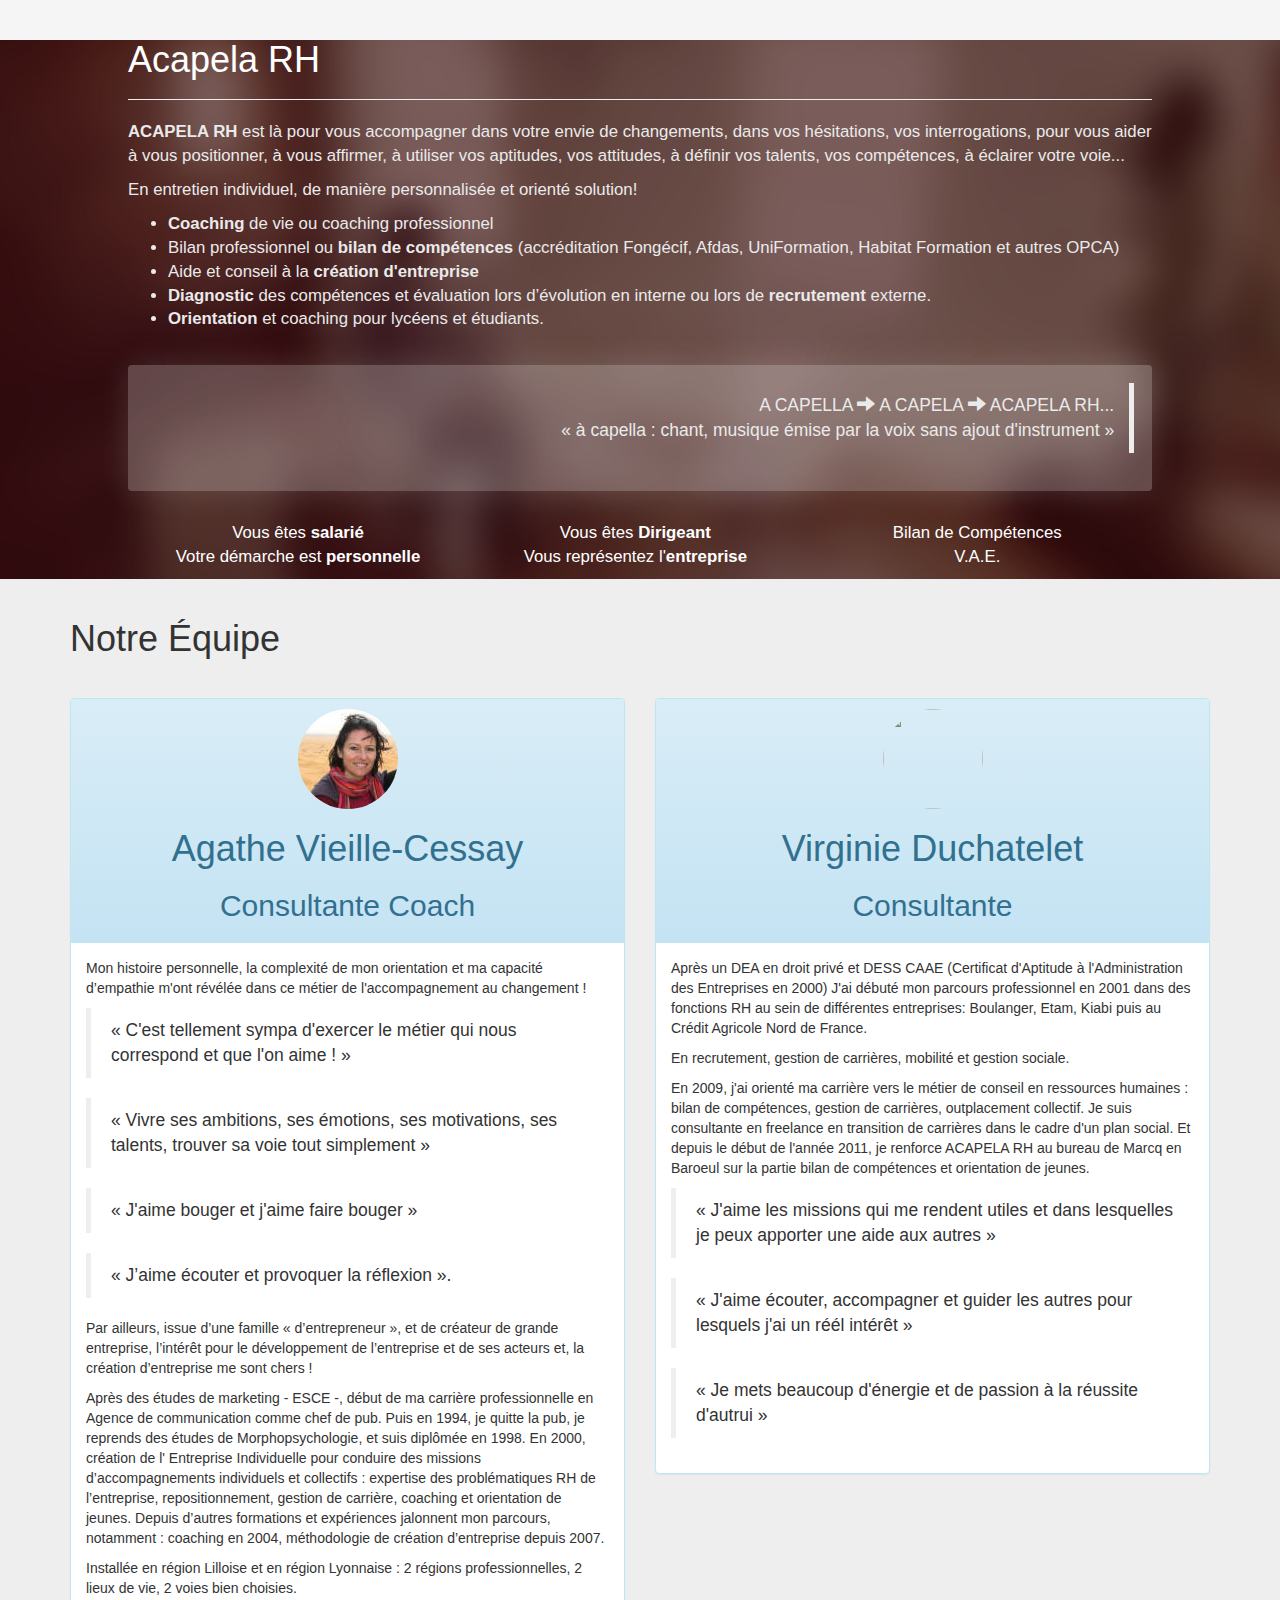
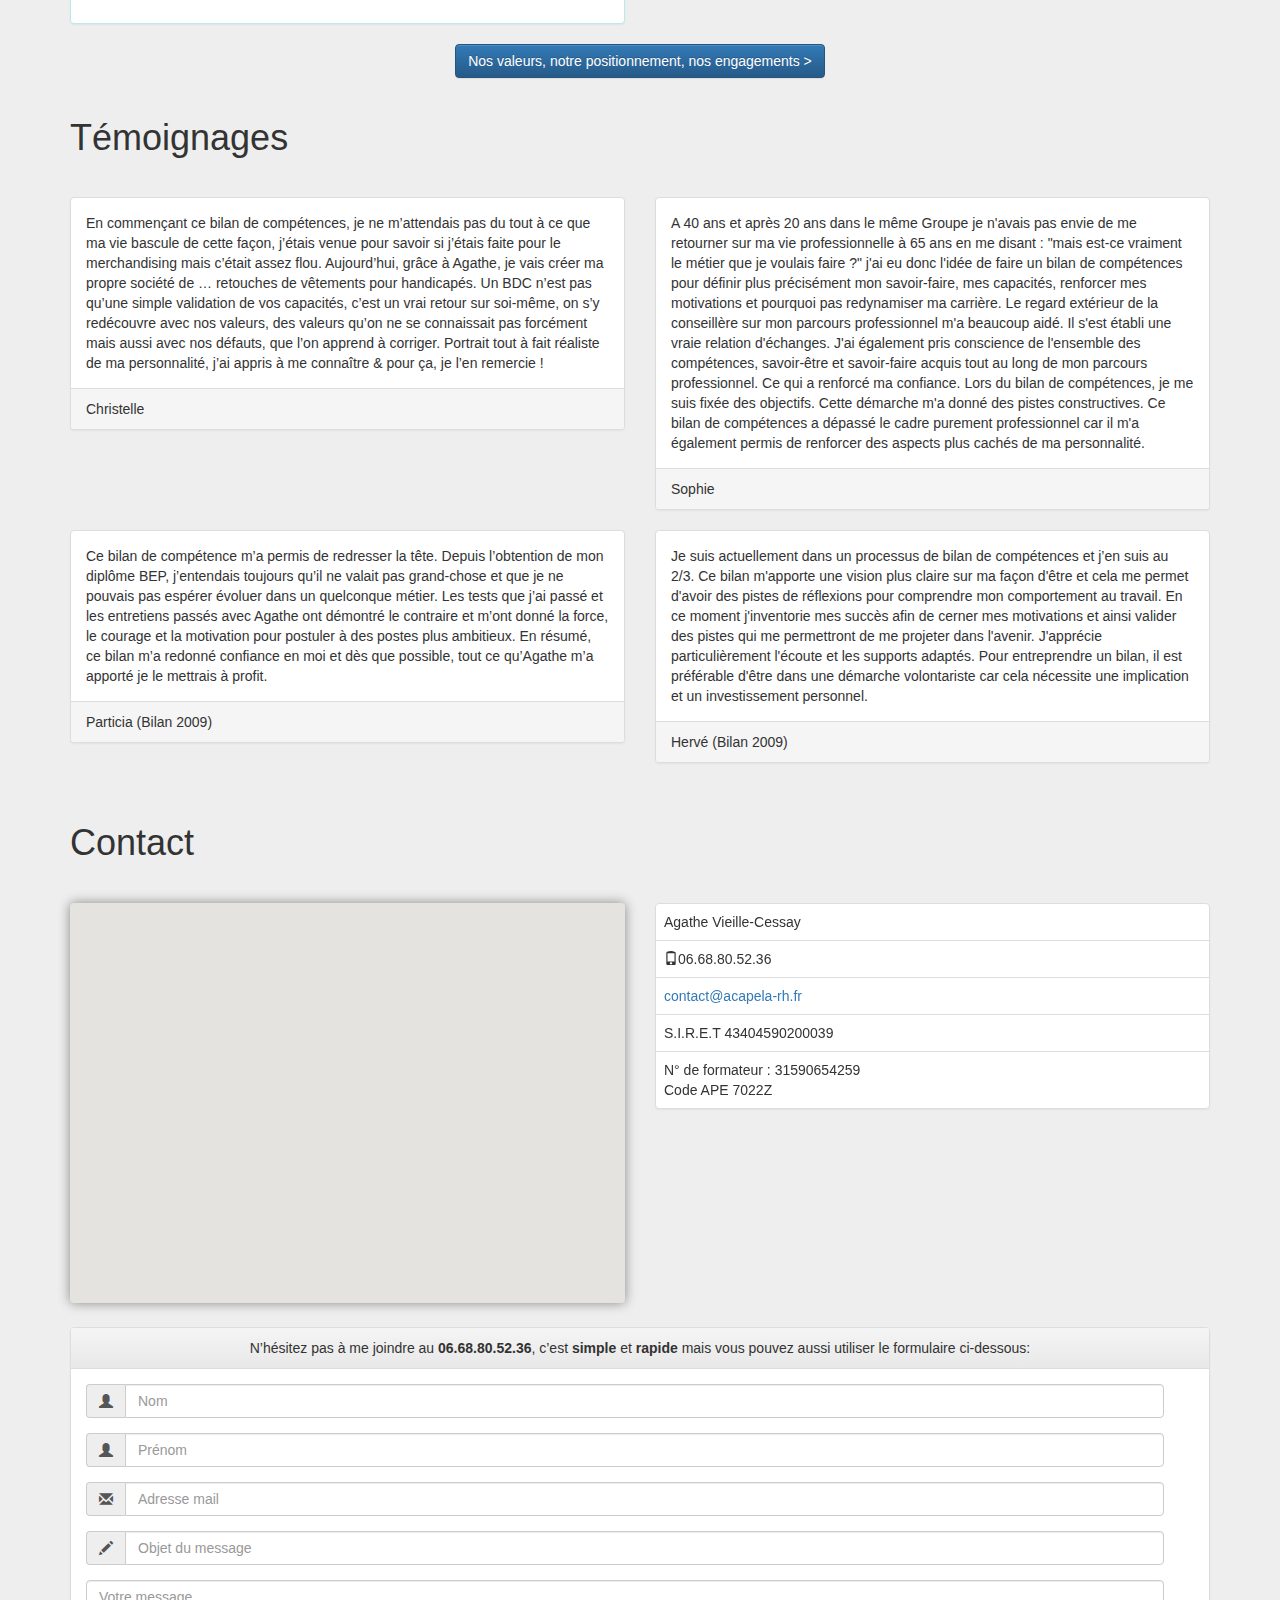
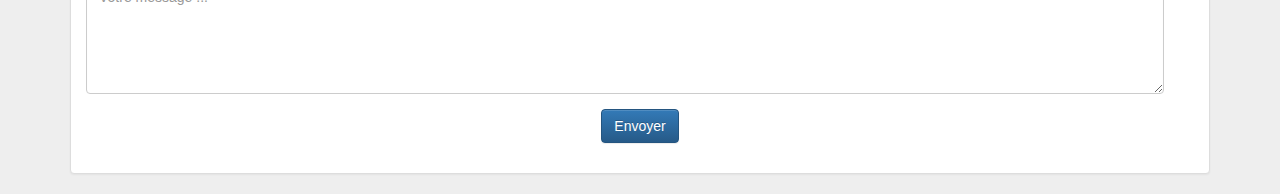
==== commit 557d120a: "Modifs page accueil" ====
--- a/index.html
+++ b/index.html
@@ -22,9 +22,10 @@
 
 <body>
 	<!-- Back to Top -->
-	<a href="#" id="return-to-top"><i class="icon-chevron-up"></i></a>
-
-
+	<a href="#" id="return-to-top">
+		<span class="glyphicon glyphicon-chevron-up"></span>
+	</a>
+	
 	<!-- Front Cover -->
 	<div id="frontPage">
 		<div class="section">
@@ -209,150 +210,144 @@
 			<h1>Témoignages</h1>
 		</div>
 
-		<div>
-			<div class="row" id="temoignages">
-				<div class="col-md-6">
-					<div class="panel panel-default">
-						<div class="panel-body">
-							En commençant ce bilan de compétences, je ne m’attendais pas du tout à ce que ma vie bascule de cette façon, j’étais venue pour savoir si j’étais faite pour le merchandising mais c’était assez flou. Aujourd’hui, grâce à Agathe, je vais créer ma propre société de … retouches de vêtements pour handicapés. Un BDC n’est pas qu’une simple validation de vos capacités, c’est un vrai retour sur soi-même, on s’y redécouvre avec nos valeurs, des valeurs qu’on ne se connaissait pas forcément mais aussi avec nos défauts, que l’on apprend à corriger. Portrait  tout à fait réaliste de ma personnalité, j’ai appris à me connaître & pour ça, je l’en remercie !
-						</div>
-
-						<div class="panel-footer">
-							Christelle
-						</div>
-					</div>
-				</div>
-
-				<div class="col-md-6">
-					<div class="panel panel-default">
-						<div class="panel-body">
-							A 40 ans et après 20 ans dans le même Groupe je n'avais pas envie de me retourner sur ma vie professionnelle à 65 ans en me disant : "mais est-ce vraiment le métier que je voulais faire ?" j'ai eu donc l'idée de faire un bilan de compétences pour définir plus précisément mon savoir-faire, mes capacités, renforcer mes motivations et pourquoi pas redynamiser ma carrière. Le regard extérieur de la conseillère sur mon parcours professionnel m'a beaucoup aidé. Il s'est établi une vraie relation d'échanges. J'ai également pris conscience de l'ensemble des compétences, savoir-être et savoir-faire acquis tout au long de mon parcours professionnel. Ce qui a renforcé ma confiance. Lors du bilan de compétences, je me suis fixée des objectifs. Cette démarche m'a donné des pistes constructives. Ce bilan de compétences a dépassé le cadre purement professionnel car il m'a également permis de renforcer des aspects plus cachés de ma personnalité.
-						</div>
-
-						<div class="panel-footer">
-							Sophie
-						</div>
-					</div>
-				</div>
-			</div>
-
-			<div class="row">
-				<div class="col-md-6">
-					<div class="panel panel-default">
-						<div class="panel-body">
-							Ce bilan de compétence m’a permis de redresser la tête. Depuis l’obtention de mon diplôme BEP, j’entendais toujours qu’il ne valait pas grand-chose et que je ne pouvais pas espérer évoluer dans un quelconque métier. Les tests que j’ai passé et les entretiens passés avec Agathe ont démontré le contraire et m’ont donné la force, le courage et la motivation pour postuler à des postes plus ambitieux. En résumé, ce bilan m’a redonné confiance en moi et dès que possible, tout ce qu’Agathe m’a apporté je le mettrais à profit.
-						</div>
-
-						<div class="panel-footer">
-							Particia (Bilan 2009)
-						</div>
-					</div>
-				</div>
-
-				<div class="col-md-6">
-					<div class="panel panel-default">
-						<div class="panel-body">
-							Je suis actuellement dans un processus de bilan de compétences et j’en suis au 2/3. Ce bilan m'apporte une vision plus claire sur ma façon d'être et cela me permet d'avoir des pistes de réflexions pour comprendre mon comportement au travail. En ce moment j'inventorie mes succès afin de cerner mes motivations et ainsi valider des pistes qui me permettront de me projeter dans l'avenir. J'apprécie particulièrement l'écoute et les supports adaptés. Pour entreprendre un bilan, il est préférable d'être dans une démarche volontariste car cela nécessite une implication et un investissement personnel.
-						</div>
-
-						<div class="panel-footer">
-							Hervé (Bilan 2009)
-						</div>
-					</div>
-				</div>
-			</div>
-		</div>
-
+		<div class="row" id="temoignages">
+			<div class="col-md-6">
+				<div class="panel panel-default">
+					<div class="panel-body">
+						En commençant ce bilan de compétences, je ne m’attendais pas du tout à ce que ma vie bascule de cette façon, j’étais venue pour savoir si j’étais faite pour le merchandising mais c’était assez flou. Aujourd’hui, grâce à Agathe, je vais créer ma propre société de … retouches de vêtements pour handicapés. Un BDC n’est pas qu’une simple validation de vos capacités, c’est un vrai retour sur soi-même, on s’y redécouvre avec nos valeurs, des valeurs qu’on ne se connaissait pas forcément mais aussi avec nos défauts, que l’on apprend à corriger. Portrait  tout à fait réaliste de ma personnalité, j’ai appris à me connaître & pour ça, je l’en remercie !
+					</div>
+
+					<div class="panel-footer">
+						Christelle
+					</div>
+				</div>
+			</div>
+
+			<div class="col-md-6">
+				<div class="panel panel-default">
+					<div class="panel-body">
+						A 40 ans et après 20 ans dans le même Groupe je n'avais pas envie de me retourner sur ma vie professionnelle à 65 ans en me disant : "mais est-ce vraiment le métier que je voulais faire ?" j'ai eu donc l'idée de faire un bilan de compétences pour définir plus précisément mon savoir-faire, mes capacités, renforcer mes motivations et pourquoi pas redynamiser ma carrière. Le regard extérieur de la conseillère sur mon parcours professionnel m'a beaucoup aidé. Il s'est établi une vraie relation d'échanges. J'ai également pris conscience de l'ensemble des compétences, savoir-être et savoir-faire acquis tout au long de mon parcours professionnel. Ce qui a renforcé ma confiance. Lors du bilan de compétences, je me suis fixée des objectifs. Cette démarche m'a donné des pistes constructives. Ce bilan de compétences a dépassé le cadre purement professionnel car il m'a également permis de renforcer des aspects plus cachés de ma personnalité.
+					</div>
+
+					<div class="panel-footer">
+						Sophie
+					</div>
+				</div>
+			</div>
+		</div>
+
+		<div class="row">
+			<div class="col-md-6">
+				<div class="panel panel-default">
+					<div class="panel-body">
+						Ce bilan de compétence m’a permis de redresser la tête. Depuis l’obtention de mon diplôme BEP, j’entendais toujours qu’il ne valait pas grand-chose et que je ne pouvais pas espérer évoluer dans un quelconque métier. Les tests que j’ai passé et les entretiens passés avec Agathe ont démontré le contraire et m’ont donné la force, le courage et la motivation pour postuler à des postes plus ambitieux. En résumé, ce bilan m’a redonné confiance en moi et dès que possible, tout ce qu’Agathe m’a apporté je le mettrais à profit.
+					</div>
+
+					<div class="panel-footer">
+						Particia (Bilan 2009)
+					</div>
+				</div>
+			</div>
+
+			<div class="col-md-6">
+				<div class="panel panel-default">
+					<div class="panel-body">
+						Je suis actuellement dans un processus de bilan de compétences et j’en suis au 2/3. Ce bilan m'apporte une vision plus claire sur ma façon d'être et cela me permet d'avoir des pistes de réflexions pour comprendre mon comportement au travail. En ce moment j'inventorie mes succès afin de cerner mes motivations et ainsi valider des pistes qui me permettront de me projeter dans l'avenir. J'apprécie particulièrement l'écoute et les supports adaptés. Pour entreprendre un bilan, il est préférable d'être dans une démarche volontariste car cela nécessite une implication et un investissement personnel.
+					</div>
+
+					<div class="panel-footer">
+						Hervé (Bilan 2009)
+					</div>
+				</div>
+			</div>
+		</div>
+		
+		<!-- Contact -->
 		<div class="page-header">
 			<h1>Contact</h1>
 		</div>
-		<div>
-			<div class="section container">
-				<div class="row" style="margin-bottom: 1em;">
-					<div class="col-md-6">
-						<div id="map"></div>
-					</div>
-					<div class="col-md-6">
-						<table class="table table-bordered" style="width: 100%;">
-							<tbody>
-								<tr><td>Agathe Vieille-Cessay</td></tr>
-								<tr><td><span class="glyphicon glyphicon-phone"></span>06.68.80.52.36</td></tr>
-								<tr><td><a href="mailto:contact@acapela-rh.fr">contact@acapela-rh.fr</a></td></tr>
-								<tr><td>S.I.R.E.T 43404590200039</td></tr>
-								<tr><td>N° de formateur : 31590654259<br/>Code APE 7022Z</td></tr>
-							</tbody>
-						</table>
-					</div>
-				</div>
-
-				<div class="row">
-					<div class="col-md-12">
-						<p class="text-nowrap">
-						</p>
-					</div>
-				</div>
-
-				<div class="panel panel-default">
-					<div class="panel-heading">
-						N’hésitez pas à me joindre au <strong>06.68.80.52.36</strong>, c’est <strong>simple</strong> et <strong>rapide</strong>
-						mais vous pouvez aussi utiliser le formulaire ci-dessous:
-					</div>
-
-					<div class="panel-body" style="text-align:center;">
-						<form class="form-horizontal">
-							<div class="form-group col-sm-12">
-								<div class="input-group">
-									<input type="text" class="form-control" placeholder="Nom"/>
-									<span class="input-group-addon">
-										<i class="glyphicon glyphicon-user"></i>
-									</span>
-								</div>
-							</div>
-
-							<div class="form-group col-sm-12">
-								<div class="input-group">
-									<input type="text" class="form-control" placeholder="Prénom"/>
-									<span class="input-group-addon">
-										<i class="glyphicon glyphicon-user"></i>
-									</span>
-								</div>
-							</div>
-
-							<div class="form-group col-sm-12">
-								<div class="input-group">
-									<input type="email" class="form-control" placeholder="Adresse mail"/>
-									<span class="input-group-addon">
-										<i class="glyphicon glyphicon-envelope"></i>
-									</span>
-								</div>
-							</div>
-
-							<div class="form-group col-sm-12">
-								<div class="input-group">
-									<input type="email" class="form-control" placeholder="Objet du message"/>
-									<span class="input-group-addon">
-										<i class="glyphicon glyphicon-pencil"></i>
-									</span>
-								</div>
-							</div>
-
-							<div class="form-group col-sm-12">
-								<div class="input-group">
-									<textarea rows="5" class="form-control" placeholder="Votre message ..."></textarea>
-									<span class="input-group-addon">
-										<i class="glyphicon glyphicon-align-justify"></i>
-									</span>
-								</div>
-							</div>
-
-							<div class="form-group">
-								<div class="col-sm-11">
-									<button type="submit" class="btn btn-secondary">Envoyer</button>
-								</div>
-							</div>
-						</form>
-					</div>
-				</div>
+		
+		<div class="row" style="margin-bottom: 1em;">
+			<div class="col-md-6">
+				<div id="map"></div>
+			</div>
+			
+			<div class="col-md-6">
+				<div class="panel panel-default">
+					<table class="table table-bordered" style="width: 100%;">
+						<tbody>
+							<tr><td>Agathe Vieille-Cessay</td></tr>
+							<tr><td><span class="glyphicon glyphicon-phone"></span>06.68.80.52.36</td></tr>
+							<tr><td><a href="mailto:contact@acapela-rh.fr">contact@acapela-rh.fr</a></td></tr>
+							<tr><td>S.I.R.E.T 43404590200039</td></tr>
+							<tr><td>N° de formateur : 31590654259<br/>Code APE 7022Z</td></tr>
+						</tbody>
+					</table>
+				</div>
+			</div>
+		</div>
+
+		<div class="row">
+			<div class="col-md-12">
+				<p class="text-nowrap">
+				</p>
+			</div>
+		</div>
+
+		<div class="panel panel-default">
+			<div class="panel-heading">
+				N’hésitez pas à me joindre au <strong>06.68.80.52.36</strong>, c’est <strong>simple</strong> et <strong>rapide</strong>
+				mais vous pouvez aussi utiliser le formulaire ci-dessous:
+			</div>
+
+			<div class="panel-body" style="text-align:center;">
+				<form class="form-horizontal">
+					<div class="form-group col-sm-12">
+						<div class="input-group">
+							<span class="input-group-addon">
+								<i class="glyphicon glyphicon-user"></i>
+							</span>
+							<input type="text" class="form-control" placeholder="Nom"/>
+						</div>
+					</div>
+
+					<div class="form-group col-sm-12">
+						<div class="input-group">
+							<span class="input-group-addon">
+								<i class="glyphicon glyphicon-user"></i>
+							</span>
+							<input type="text" class="form-control" placeholder="Prénom"/>
+						</div>
+					</div>
+
+					<div class="form-group col-sm-12">
+						<div class="input-group">
+							<span class="input-group-addon">
+								<i class="glyphicon glyphicon-envelope"></i>
+							</span>
+							<input type="email" class="form-control" placeholder="Adresse mail"/>
+						</div>
+					</div>
+
+					<div class="form-group col-sm-12">
+						<div class="input-group">
+							<span class="input-group-addon">
+								<i class="glyphicon glyphicon-pencil"></i>
+							</span>
+							<input type="email" class="form-control" placeholder="Objet du message"/>
+						</div>
+					</div>
+
+					<div class="form-group col-sm-12">
+						<textarea rows="5" class="form-control" placeholder="Votre message ..."></textarea>
+					</div>
+
+					<div class="form-group">
+						<div class="col-sm-12">
+							<button type="submit" class="btn btn-primary">Envoyer</button>
+						</div>
+					</div>
+				</form>
 			</div>
 		</div>
 	</body>
--- a/css/front-page.css
+++ b/css/front-page.css
@@ -74,42 +74,32 @@
 }
 
 #return-to-top {
+    display: block;
+    
     position: fixed;
     bottom: 20px;
     right: 20px;
-    background: rgb(0, 0, 0);
-    background: rgba(0, 0, 0, 0.7);
     width: 50px;
     height: 50px;
-    display: block;
+    
+    background: rgba(0, 0, 0, 0.7);
     text-decoration: none;
-    -webkit-border-radius: 35px;
-    -moz-border-radius: 35px;
-    border-radius: 35px;
+    border-radius: 50%;
     display: none;
-    -webkit-transition: all 0.3s linear;
-    -moz-transition: all 0.3s ease;
-    -ms-transition: all 0.3s ease;
-    -o-transition: all 0.3s ease;
-    transition: all 0.3s ease;
+    
+    z-index: 9999;
 }
-#return-to-top i {
+
+#return-to-top span::before {
     color: #fff;
-    margin: 0;
-    position: relative;
-    left: 16px;
-    top: 13px;
-    font-size: 19px;
-    -webkit-transition: all 0.3s ease;
-    -moz-transition: all 0.3s ease;
-    -ms-transition: all 0.3s ease;
-    -o-transition: all 0.3s ease;
-    transition: all 0.3s ease;
+    display: inline-block;
+    width: 20px;
+    height: 20px;
+    margin: 15px;
+    text-align: center;
 }
-#return-to-top:hover {
-    background: rgba(0, 0, 0, 0.9);
-}
-#return-to-top:hover i {
+
+#return-to-top:hover span {
     color: #fff;
     top: 5px;
 }
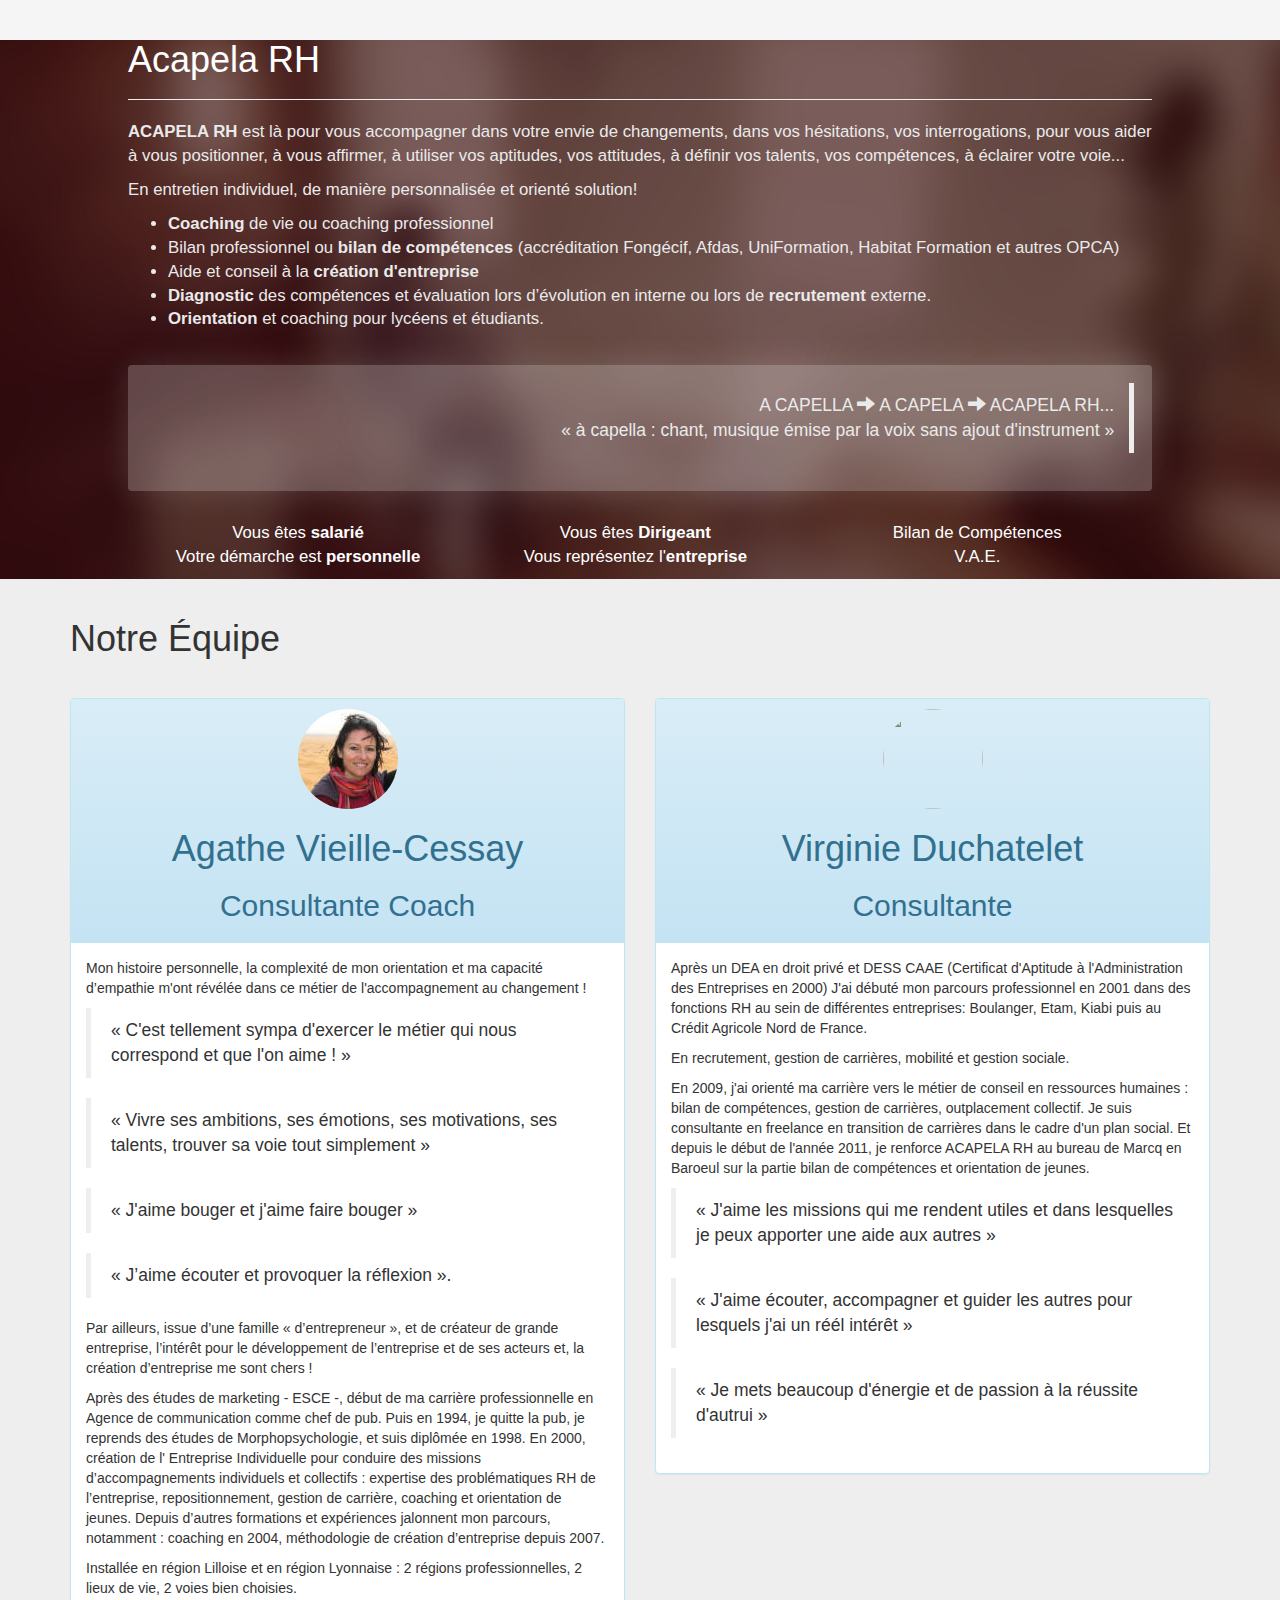
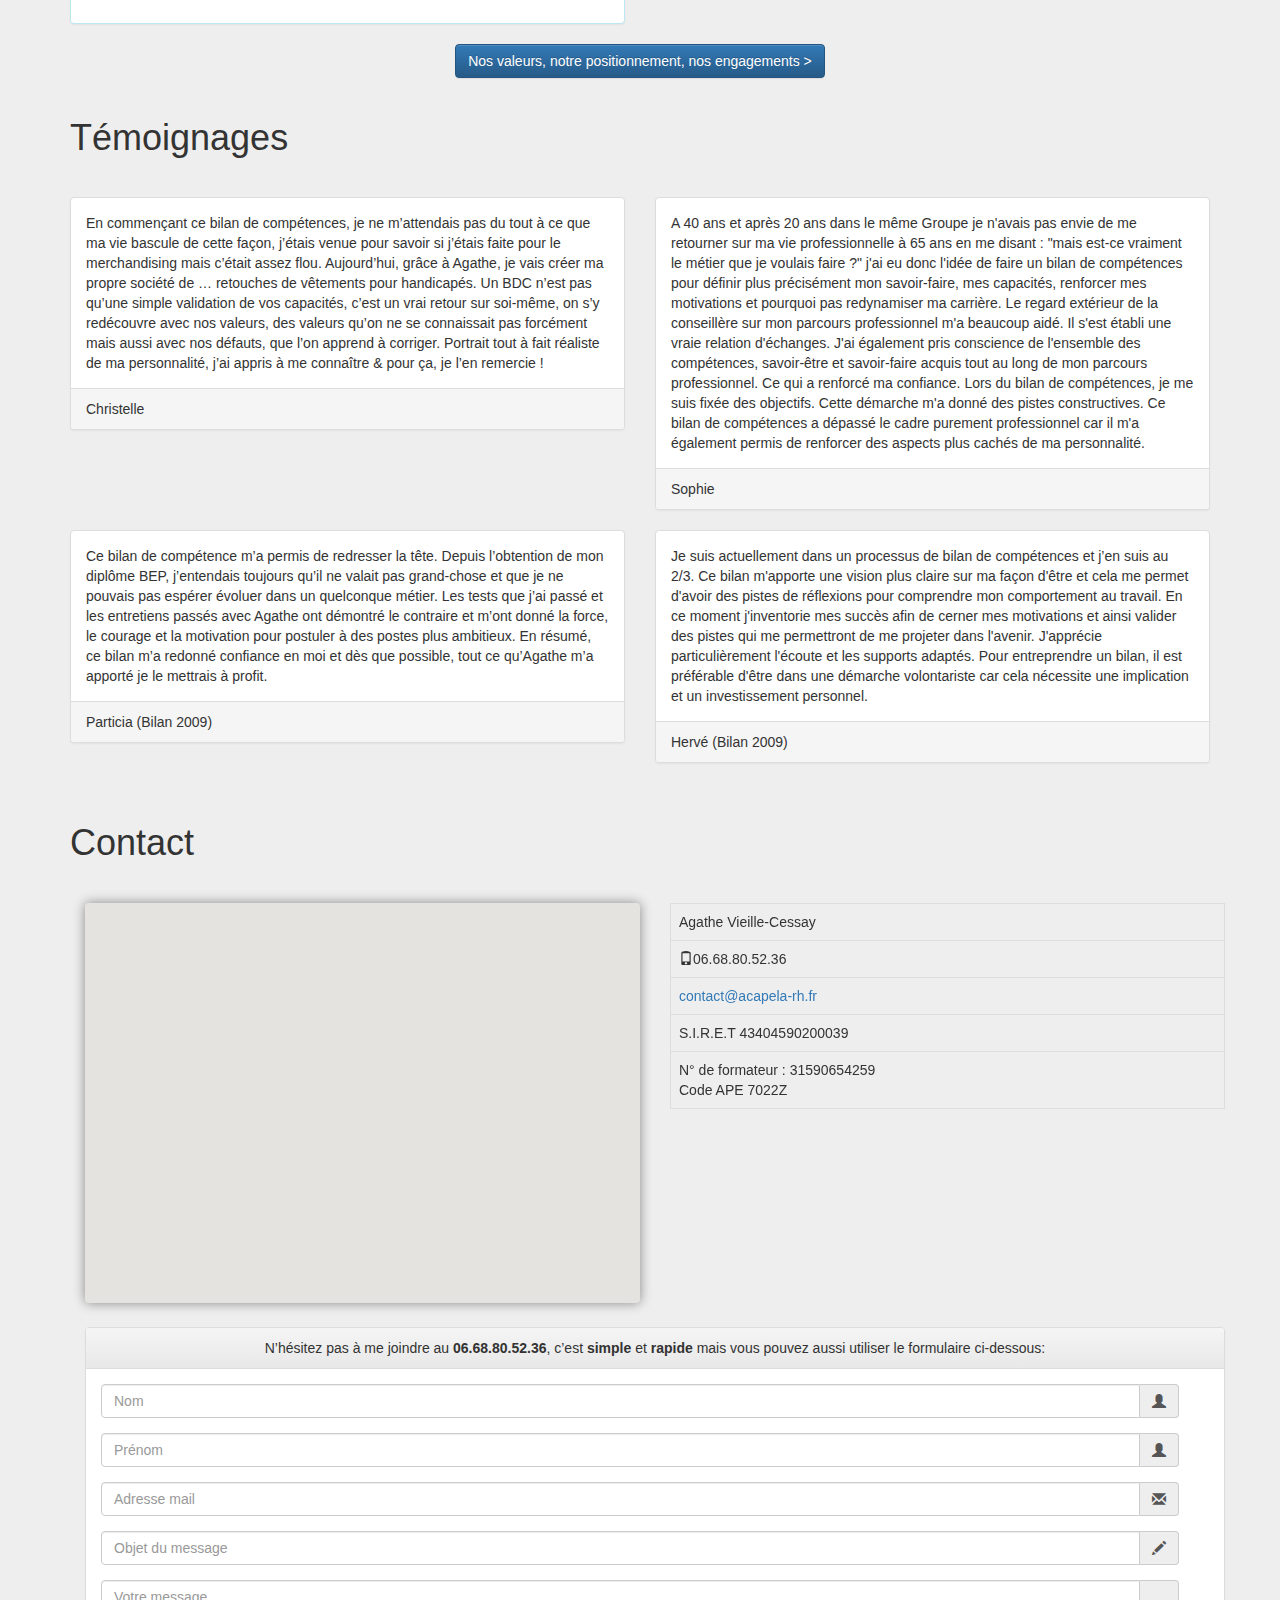
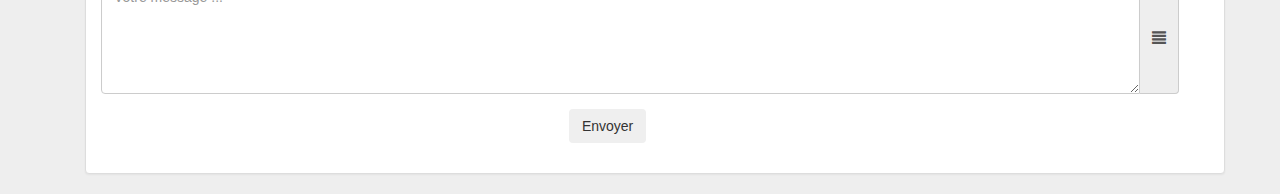
==== commit c3109bd1: "Ajout de la base d'entreprise pour vérification de syntaxe" ====
--- a/index.html
+++ b/index.html
@@ -22,10 +22,9 @@
 
 <body>
 	<!-- Back to Top -->
-	<a href="#" id="return-to-top">
-		<span class="glyphicon glyphicon-chevron-up"></span>
-	</a>
-	
+	<a href="#" id="return-to-top"><i class="icon-chevron-up"></i></a>
+
+
 	<!-- Front Cover -->
 	<div id="frontPage">
 		<div class="section">
@@ -88,7 +87,7 @@
 							Votre démarche est <strong>personnelle</strong>
 						</a></li>
 
-						<li><a href="#">
+						<li><a href="entreprise.html">
 							Vous êtes <strong>Dirigeant</strong><br/>
 							Vous représentez l'<strong>entreprise</strong>
 						</a></li>
@@ -210,144 +209,150 @@
 			<h1>Témoignages</h1>
 		</div>
 
-		<div class="row" id="temoignages">
-			<div class="col-md-6">
-				<div class="panel panel-default">
-					<div class="panel-body">
-						En commençant ce bilan de compétences, je ne m’attendais pas du tout à ce que ma vie bascule de cette façon, j’étais venue pour savoir si j’étais faite pour le merchandising mais c’était assez flou. Aujourd’hui, grâce à Agathe, je vais créer ma propre société de … retouches de vêtements pour handicapés. Un BDC n’est pas qu’une simple validation de vos capacités, c’est un vrai retour sur soi-même, on s’y redécouvre avec nos valeurs, des valeurs qu’on ne se connaissait pas forcément mais aussi avec nos défauts, que l’on apprend à corriger. Portrait  tout à fait réaliste de ma personnalité, j’ai appris à me connaître & pour ça, je l’en remercie !
-					</div>
-
-					<div class="panel-footer">
-						Christelle
-					</div>
-				</div>
-			</div>
-
-			<div class="col-md-6">
-				<div class="panel panel-default">
-					<div class="panel-body">
-						A 40 ans et après 20 ans dans le même Groupe je n'avais pas envie de me retourner sur ma vie professionnelle à 65 ans en me disant : "mais est-ce vraiment le métier que je voulais faire ?" j'ai eu donc l'idée de faire un bilan de compétences pour définir plus précisément mon savoir-faire, mes capacités, renforcer mes motivations et pourquoi pas redynamiser ma carrière. Le regard extérieur de la conseillère sur mon parcours professionnel m'a beaucoup aidé. Il s'est établi une vraie relation d'échanges. J'ai également pris conscience de l'ensemble des compétences, savoir-être et savoir-faire acquis tout au long de mon parcours professionnel. Ce qui a renforcé ma confiance. Lors du bilan de compétences, je me suis fixée des objectifs. Cette démarche m'a donné des pistes constructives. Ce bilan de compétences a dépassé le cadre purement professionnel car il m'a également permis de renforcer des aspects plus cachés de ma personnalité.
-					</div>
-
-					<div class="panel-footer">
-						Sophie
-					</div>
-				</div>
-			</div>
-		</div>
-
-		<div class="row">
-			<div class="col-md-6">
-				<div class="panel panel-default">
-					<div class="panel-body">
-						Ce bilan de compétence m’a permis de redresser la tête. Depuis l’obtention de mon diplôme BEP, j’entendais toujours qu’il ne valait pas grand-chose et que je ne pouvais pas espérer évoluer dans un quelconque métier. Les tests que j’ai passé et les entretiens passés avec Agathe ont démontré le contraire et m’ont donné la force, le courage et la motivation pour postuler à des postes plus ambitieux. En résumé, ce bilan m’a redonné confiance en moi et dès que possible, tout ce qu’Agathe m’a apporté je le mettrais à profit.
-					</div>
-
-					<div class="panel-footer">
-						Particia (Bilan 2009)
-					</div>
-				</div>
-			</div>
-
-			<div class="col-md-6">
-				<div class="panel panel-default">
-					<div class="panel-body">
-						Je suis actuellement dans un processus de bilan de compétences et j’en suis au 2/3. Ce bilan m'apporte une vision plus claire sur ma façon d'être et cela me permet d'avoir des pistes de réflexions pour comprendre mon comportement au travail. En ce moment j'inventorie mes succès afin de cerner mes motivations et ainsi valider des pistes qui me permettront de me projeter dans l'avenir. J'apprécie particulièrement l'écoute et les supports adaptés. Pour entreprendre un bilan, il est préférable d'être dans une démarche volontariste car cela nécessite une implication et un investissement personnel.
-					</div>
-
-					<div class="panel-footer">
-						Hervé (Bilan 2009)
-					</div>
-				</div>
-			</div>
-		</div>
-		
-		<!-- Contact -->
+		<div>
+			<div class="row" id="temoignages">
+				<div class="col-md-6">
+					<div class="panel panel-default">
+						<div class="panel-body">
+							En commençant ce bilan de compétences, je ne m’attendais pas du tout à ce que ma vie bascule de cette façon, j’étais venue pour savoir si j’étais faite pour le merchandising mais c’était assez flou. Aujourd’hui, grâce à Agathe, je vais créer ma propre société de … retouches de vêtements pour handicapés. Un BDC n’est pas qu’une simple validation de vos capacités, c’est un vrai retour sur soi-même, on s’y redécouvre avec nos valeurs, des valeurs qu’on ne se connaissait pas forcément mais aussi avec nos défauts, que l’on apprend à corriger. Portrait  tout à fait réaliste de ma personnalité, j’ai appris à me connaître & pour ça, je l’en remercie !
+						</div>
+
+						<div class="panel-footer">
+							Christelle
+						</div>
+					</div>
+				</div>
+
+				<div class="col-md-6">
+					<div class="panel panel-default">
+						<div class="panel-body">
+							A 40 ans et après 20 ans dans le même Groupe je n'avais pas envie de me retourner sur ma vie professionnelle à 65 ans en me disant : "mais est-ce vraiment le métier que je voulais faire ?" j'ai eu donc l'idée de faire un bilan de compétences pour définir plus précisément mon savoir-faire, mes capacités, renforcer mes motivations et pourquoi pas redynamiser ma carrière. Le regard extérieur de la conseillère sur mon parcours professionnel m'a beaucoup aidé. Il s'est établi une vraie relation d'échanges. J'ai également pris conscience de l'ensemble des compétences, savoir-être et savoir-faire acquis tout au long de mon parcours professionnel. Ce qui a renforcé ma confiance. Lors du bilan de compétences, je me suis fixée des objectifs. Cette démarche m'a donné des pistes constructives. Ce bilan de compétences a dépassé le cadre purement professionnel car il m'a également permis de renforcer des aspects plus cachés de ma personnalité.
+						</div>
+
+						<div class="panel-footer">
+							Sophie
+						</div>
+					</div>
+				</div>
+			</div>
+
+			<div class="row">
+				<div class="col-md-6">
+					<div class="panel panel-default">
+						<div class="panel-body">
+							Ce bilan de compétence m’a permis de redresser la tête. Depuis l’obtention de mon diplôme BEP, j’entendais toujours qu’il ne valait pas grand-chose et que je ne pouvais pas espérer évoluer dans un quelconque métier. Les tests que j’ai passé et les entretiens passés avec Agathe ont démontré le contraire et m’ont donné la force, le courage et la motivation pour postuler à des postes plus ambitieux. En résumé, ce bilan m’a redonné confiance en moi et dès que possible, tout ce qu’Agathe m’a apporté je le mettrais à profit.
+						</div>
+
+						<div class="panel-footer">
+							Particia (Bilan 2009)
+						</div>
+					</div>
+				</div>
+
+				<div class="col-md-6">
+					<div class="panel panel-default">
+						<div class="panel-body">
+							Je suis actuellement dans un processus de bilan de compétences et j’en suis au 2/3. Ce bilan m'apporte une vision plus claire sur ma façon d'être et cela me permet d'avoir des pistes de réflexions pour comprendre mon comportement au travail. En ce moment j'inventorie mes succès afin de cerner mes motivations et ainsi valider des pistes qui me permettront de me projeter dans l'avenir. J'apprécie particulièrement l'écoute et les supports adaptés. Pour entreprendre un bilan, il est préférable d'être dans une démarche volontariste car cela nécessite une implication et un investissement personnel.
+						</div>
+
+						<div class="panel-footer">
+							Hervé (Bilan 2009)
+						</div>
+					</div>
+				</div>
+			</div>
+		</div>
+
 		<div class="page-header">
 			<h1>Contact</h1>
 		</div>
-		
-		<div class="row" style="margin-bottom: 1em;">
-			<div class="col-md-6">
-				<div id="map"></div>
-			</div>
-			
-			<div class="col-md-6">
+		<div>
+			<div class="section container">
+				<div class="row" style="margin-bottom: 1em;">
+					<div class="col-md-6">
+						<div id="map"></div>
+					</div>
+					<div class="col-md-6">
+						<table class="table table-bordered" style="width: 100%;">
+							<tbody>
+								<tr><td>Agathe Vieille-Cessay</td></tr>
+								<tr><td><span class="glyphicon glyphicon-phone"></span>06.68.80.52.36</td></tr>
+								<tr><td><a href="mailto:contact@acapela-rh.fr">contact@acapela-rh.fr</a></td></tr>
+								<tr><td>S.I.R.E.T 43404590200039</td></tr>
+								<tr><td>N° de formateur : 31590654259<br/>Code APE 7022Z</td></tr>
+							</tbody>
+						</table>
+					</div>
+				</div>
+
+				<div class="row">
+					<div class="col-md-12">
+						<p class="text-nowrap">
+						</p>
+					</div>
+				</div>
+
 				<div class="panel panel-default">
-					<table class="table table-bordered" style="width: 100%;">
-						<tbody>
-							<tr><td>Agathe Vieille-Cessay</td></tr>
-							<tr><td><span class="glyphicon glyphicon-phone"></span>06.68.80.52.36</td></tr>
-							<tr><td><a href="mailto:contact@acapela-rh.fr">contact@acapela-rh.fr</a></td></tr>
-							<tr><td>S.I.R.E.T 43404590200039</td></tr>
-							<tr><td>N° de formateur : 31590654259<br/>Code APE 7022Z</td></tr>
-						</tbody>
-					</table>
-				</div>
-			</div>
-		</div>
-
-		<div class="row">
-			<div class="col-md-12">
-				<p class="text-nowrap">
-				</p>
-			</div>
-		</div>
-
-		<div class="panel panel-default">
-			<div class="panel-heading">
-				N’hésitez pas à me joindre au <strong>06.68.80.52.36</strong>, c’est <strong>simple</strong> et <strong>rapide</strong>
-				mais vous pouvez aussi utiliser le formulaire ci-dessous:
-			</div>
-
-			<div class="panel-body" style="text-align:center;">
-				<form class="form-horizontal">
-					<div class="form-group col-sm-12">
-						<div class="input-group">
-							<span class="input-group-addon">
-								<i class="glyphicon glyphicon-user"></i>
-							</span>
-							<input type="text" class="form-control" placeholder="Nom"/>
-						</div>
-					</div>
-
-					<div class="form-group col-sm-12">
-						<div class="input-group">
-							<span class="input-group-addon">
-								<i class="glyphicon glyphicon-user"></i>
-							</span>
-							<input type="text" class="form-control" placeholder="Prénom"/>
-						</div>
-					</div>
-
-					<div class="form-group col-sm-12">
-						<div class="input-group">
-							<span class="input-group-addon">
-								<i class="glyphicon glyphicon-envelope"></i>
-							</span>
-							<input type="email" class="form-control" placeholder="Adresse mail"/>
-						</div>
-					</div>
-
-					<div class="form-group col-sm-12">
-						<div class="input-group">
-							<span class="input-group-addon">
-								<i class="glyphicon glyphicon-pencil"></i>
-							</span>
-							<input type="email" class="form-control" placeholder="Objet du message"/>
-						</div>
-					</div>
-
-					<div class="form-group col-sm-12">
-						<textarea rows="5" class="form-control" placeholder="Votre message ..."></textarea>
-					</div>
-
-					<div class="form-group">
-						<div class="col-sm-12">
-							<button type="submit" class="btn btn-primary">Envoyer</button>
-						</div>
-					</div>
-				</form>
+					<div class="panel-heading">
+						N’hésitez pas à me joindre au <strong>06.68.80.52.36</strong>, c’est <strong>simple</strong> et <strong>rapide</strong>
+						mais vous pouvez aussi utiliser le formulaire ci-dessous:
+					</div>
+
+					<div class="panel-body" style="text-align:center;">
+						<form class="form-horizontal">
+							<div class="form-group col-sm-12">
+								<div class="input-group">
+									<input type="text" class="form-control" placeholder="Nom"/>
+									<span class="input-group-addon">
+										<i class="glyphicon glyphicon-user"></i>
+									</span>
+								</div>
+							</div>
+
+							<div class="form-group col-sm-12">
+								<div class="input-group">
+									<input type="text" class="form-control" placeholder="Prénom"/>
+									<span class="input-group-addon">
+										<i class="glyphicon glyphicon-user"></i>
+									</span>
+								</div>
+							</div>
+
+							<div class="form-group col-sm-12">
+								<div class="input-group">
+									<input type="email" class="form-control" placeholder="Adresse mail"/>
+									<span class="input-group-addon">
+										<i class="glyphicon glyphicon-envelope"></i>
+									</span>
+								</div>
+							</div>
+
+							<div class="form-group col-sm-12">
+								<div class="input-group">
+									<input type="email" class="form-control" placeholder="Objet du message"/>
+									<span class="input-group-addon">
+										<i class="glyphicon glyphicon-pencil"></i>
+									</span>
+								</div>
+							</div>
+
+							<div class="form-group col-sm-12">
+								<div class="input-group">
+									<textarea rows="5" class="form-control" placeholder="Votre message ..."></textarea>
+									<span class="input-group-addon">
+										<i class="glyphicon glyphicon-align-justify"></i>
+									</span>
+								</div>
+							</div>
+
+							<div class="form-group">
+								<div class="col-sm-11">
+									<button type="submit" class="btn btn-secondary">Envoyer</button>
+								</div>
+							</div>
+						</form>
+					</div>
+				</div>
 			</div>
 		</div>
 	</body>
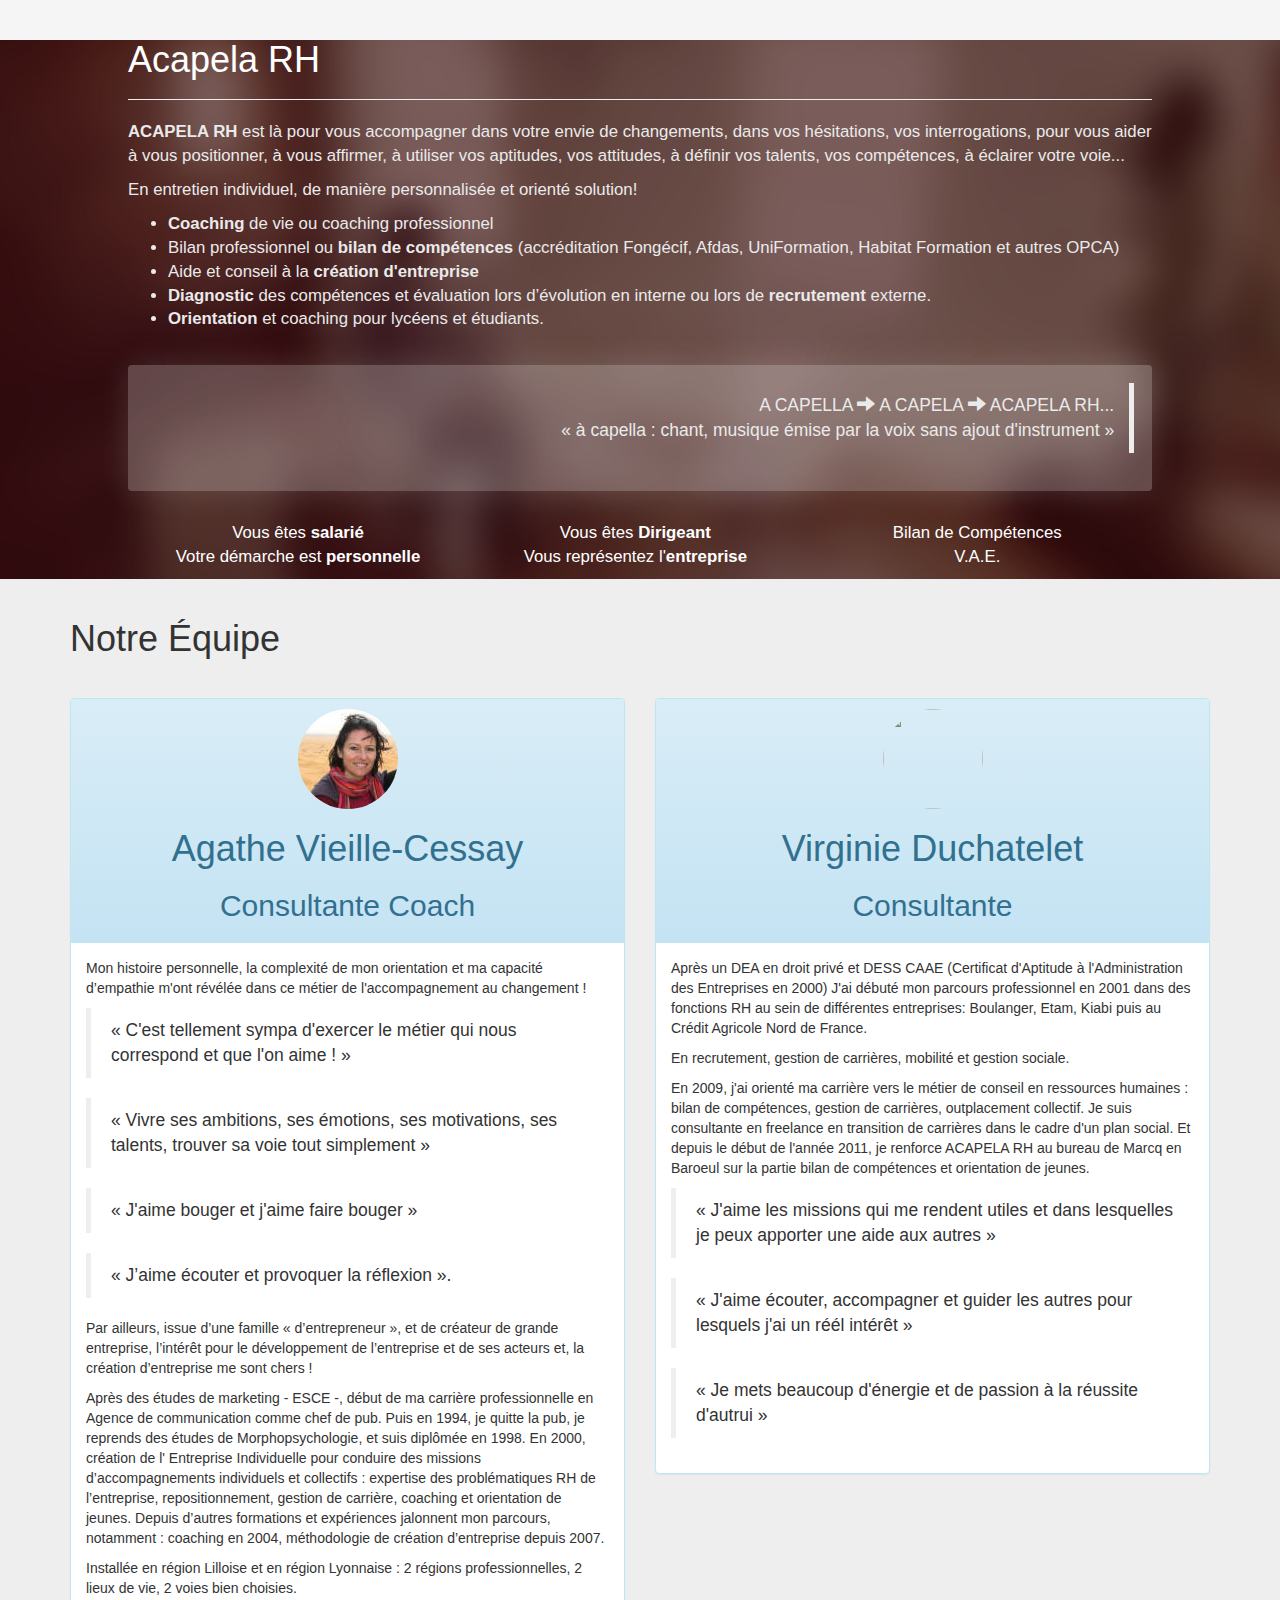
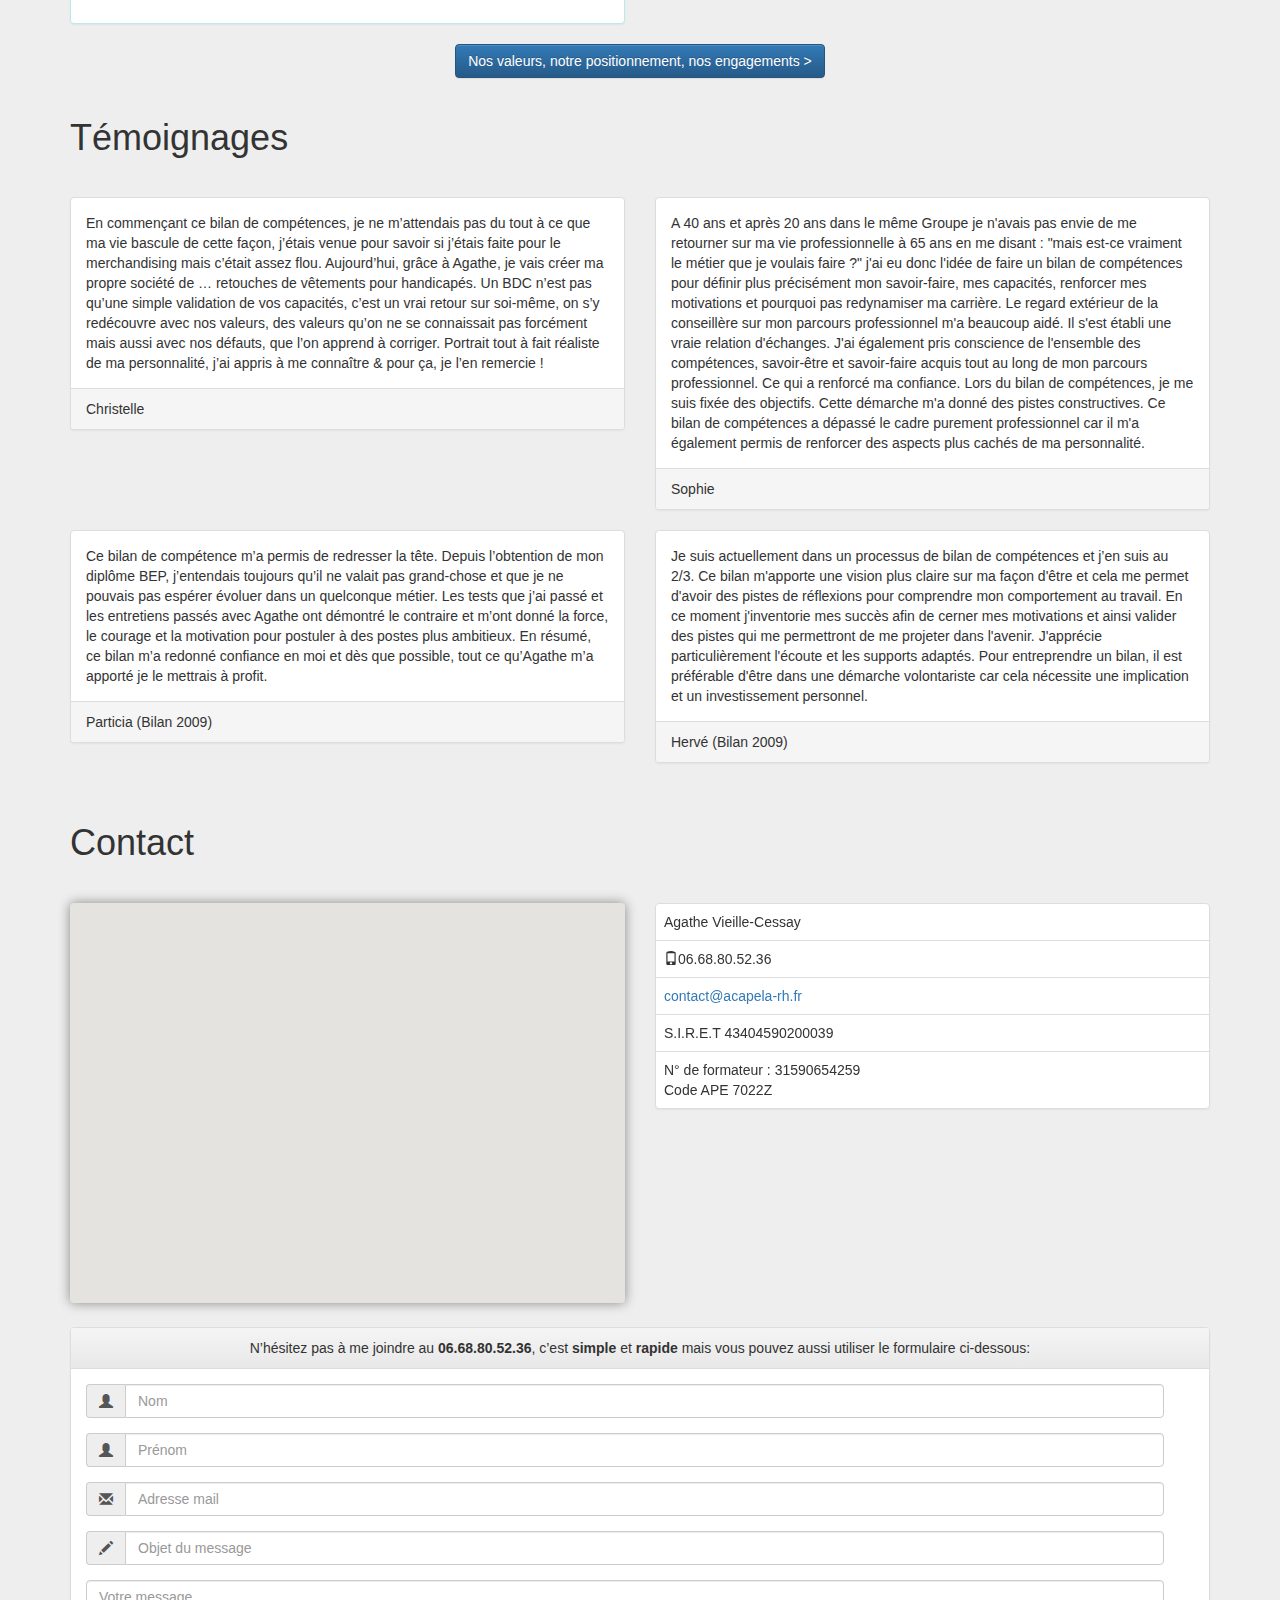
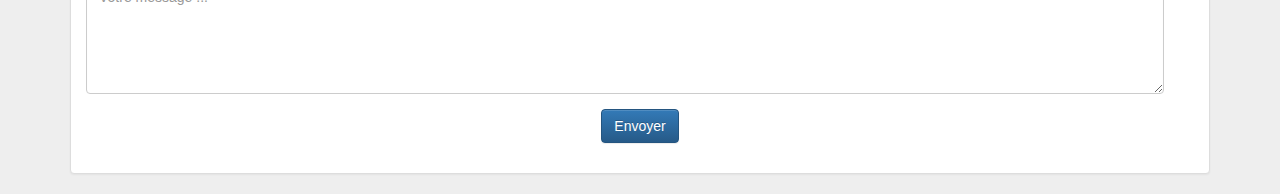
==== commit 3432f43e: "Merge branch 'master' of https://github.com/mdesmarchelier/website-template" ====
--- a/index.html
+++ b/index.html
@@ -22,9 +22,10 @@
 
 <body>
 	<!-- Back to Top -->
-	<a href="#" id="return-to-top"><i class="icon-chevron-up"></i></a>
-
-
+	<a href="#" id="return-to-top">
+		<span class="glyphicon glyphicon-chevron-up"></span>
+	</a>
+	
 	<!-- Front Cover -->
 	<div id="frontPage">
 		<div class="section">
@@ -209,150 +210,144 @@
 			<h1>Témoignages</h1>
 		</div>
 
-		<div>
-			<div class="row" id="temoignages">
-				<div class="col-md-6">
-					<div class="panel panel-default">
-						<div class="panel-body">
-							En commençant ce bilan de compétences, je ne m’attendais pas du tout à ce que ma vie bascule de cette façon, j’étais venue pour savoir si j’étais faite pour le merchandising mais c’était assez flou. Aujourd’hui, grâce à Agathe, je vais créer ma propre société de … retouches de vêtements pour handicapés. Un BDC n’est pas qu’une simple validation de vos capacités, c’est un vrai retour sur soi-même, on s’y redécouvre avec nos valeurs, des valeurs qu’on ne se connaissait pas forcément mais aussi avec nos défauts, que l’on apprend à corriger. Portrait  tout à fait réaliste de ma personnalité, j’ai appris à me connaître & pour ça, je l’en remercie !
-						</div>
-
-						<div class="panel-footer">
-							Christelle
-						</div>
-					</div>
-				</div>
-
-				<div class="col-md-6">
-					<div class="panel panel-default">
-						<div class="panel-body">
-							A 40 ans et après 20 ans dans le même Groupe je n'avais pas envie de me retourner sur ma vie professionnelle à 65 ans en me disant : "mais est-ce vraiment le métier que je voulais faire ?" j'ai eu donc l'idée de faire un bilan de compétences pour définir plus précisément mon savoir-faire, mes capacités, renforcer mes motivations et pourquoi pas redynamiser ma carrière. Le regard extérieur de la conseillère sur mon parcours professionnel m'a beaucoup aidé. Il s'est établi une vraie relation d'échanges. J'ai également pris conscience de l'ensemble des compétences, savoir-être et savoir-faire acquis tout au long de mon parcours professionnel. Ce qui a renforcé ma confiance. Lors du bilan de compétences, je me suis fixée des objectifs. Cette démarche m'a donné des pistes constructives. Ce bilan de compétences a dépassé le cadre purement professionnel car il m'a également permis de renforcer des aspects plus cachés de ma personnalité.
-						</div>
-
-						<div class="panel-footer">
-							Sophie
-						</div>
-					</div>
-				</div>
-			</div>
-
-			<div class="row">
-				<div class="col-md-6">
-					<div class="panel panel-default">
-						<div class="panel-body">
-							Ce bilan de compétence m’a permis de redresser la tête. Depuis l’obtention de mon diplôme BEP, j’entendais toujours qu’il ne valait pas grand-chose et que je ne pouvais pas espérer évoluer dans un quelconque métier. Les tests que j’ai passé et les entretiens passés avec Agathe ont démontré le contraire et m’ont donné la force, le courage et la motivation pour postuler à des postes plus ambitieux. En résumé, ce bilan m’a redonné confiance en moi et dès que possible, tout ce qu’Agathe m’a apporté je le mettrais à profit.
-						</div>
-
-						<div class="panel-footer">
-							Particia (Bilan 2009)
-						</div>
-					</div>
-				</div>
-
-				<div class="col-md-6">
-					<div class="panel panel-default">
-						<div class="panel-body">
-							Je suis actuellement dans un processus de bilan de compétences et j’en suis au 2/3. Ce bilan m'apporte une vision plus claire sur ma façon d'être et cela me permet d'avoir des pistes de réflexions pour comprendre mon comportement au travail. En ce moment j'inventorie mes succès afin de cerner mes motivations et ainsi valider des pistes qui me permettront de me projeter dans l'avenir. J'apprécie particulièrement l'écoute et les supports adaptés. Pour entreprendre un bilan, il est préférable d'être dans une démarche volontariste car cela nécessite une implication et un investissement personnel.
-						</div>
-
-						<div class="panel-footer">
-							Hervé (Bilan 2009)
-						</div>
-					</div>
-				</div>
-			</div>
-		</div>
-
+		<div class="row" id="temoignages">
+			<div class="col-md-6">
+				<div class="panel panel-default">
+					<div class="panel-body">
+						En commençant ce bilan de compétences, je ne m’attendais pas du tout à ce que ma vie bascule de cette façon, j’étais venue pour savoir si j’étais faite pour le merchandising mais c’était assez flou. Aujourd’hui, grâce à Agathe, je vais créer ma propre société de … retouches de vêtements pour handicapés. Un BDC n’est pas qu’une simple validation de vos capacités, c’est un vrai retour sur soi-même, on s’y redécouvre avec nos valeurs, des valeurs qu’on ne se connaissait pas forcément mais aussi avec nos défauts, que l’on apprend à corriger. Portrait  tout à fait réaliste de ma personnalité, j’ai appris à me connaître & pour ça, je l’en remercie !
+					</div>
+
+					<div class="panel-footer">
+						Christelle
+					</div>
+				</div>
+			</div>
+
+			<div class="col-md-6">
+				<div class="panel panel-default">
+					<div class="panel-body">
+						A 40 ans et après 20 ans dans le même Groupe je n'avais pas envie de me retourner sur ma vie professionnelle à 65 ans en me disant : "mais est-ce vraiment le métier que je voulais faire ?" j'ai eu donc l'idée de faire un bilan de compétences pour définir plus précisément mon savoir-faire, mes capacités, renforcer mes motivations et pourquoi pas redynamiser ma carrière. Le regard extérieur de la conseillère sur mon parcours professionnel m'a beaucoup aidé. Il s'est établi une vraie relation d'échanges. J'ai également pris conscience de l'ensemble des compétences, savoir-être et savoir-faire acquis tout au long de mon parcours professionnel. Ce qui a renforcé ma confiance. Lors du bilan de compétences, je me suis fixée des objectifs. Cette démarche m'a donné des pistes constructives. Ce bilan de compétences a dépassé le cadre purement professionnel car il m'a également permis de renforcer des aspects plus cachés de ma personnalité.
+					</div>
+
+					<div class="panel-footer">
+						Sophie
+					</div>
+				</div>
+			</div>
+		</div>
+
+		<div class="row">
+			<div class="col-md-6">
+				<div class="panel panel-default">
+					<div class="panel-body">
+						Ce bilan de compétence m’a permis de redresser la tête. Depuis l’obtention de mon diplôme BEP, j’entendais toujours qu’il ne valait pas grand-chose et que je ne pouvais pas espérer évoluer dans un quelconque métier. Les tests que j’ai passé et les entretiens passés avec Agathe ont démontré le contraire et m’ont donné la force, le courage et la motivation pour postuler à des postes plus ambitieux. En résumé, ce bilan m’a redonné confiance en moi et dès que possible, tout ce qu’Agathe m’a apporté je le mettrais à profit.
+					</div>
+
+					<div class="panel-footer">
+						Particia (Bilan 2009)
+					</div>
+				</div>
+			</div>
+
+			<div class="col-md-6">
+				<div class="panel panel-default">
+					<div class="panel-body">
+						Je suis actuellement dans un processus de bilan de compétences et j’en suis au 2/3. Ce bilan m'apporte une vision plus claire sur ma façon d'être et cela me permet d'avoir des pistes de réflexions pour comprendre mon comportement au travail. En ce moment j'inventorie mes succès afin de cerner mes motivations et ainsi valider des pistes qui me permettront de me projeter dans l'avenir. J'apprécie particulièrement l'écoute et les supports adaptés. Pour entreprendre un bilan, il est préférable d'être dans une démarche volontariste car cela nécessite une implication et un investissement personnel.
+					</div>
+
+					<div class="panel-footer">
+						Hervé (Bilan 2009)
+					</div>
+				</div>
+			</div>
+		</div>
+		
+		<!-- Contact -->
 		<div class="page-header">
 			<h1>Contact</h1>
 		</div>
-		<div>
-			<div class="section container">
-				<div class="row" style="margin-bottom: 1em;">
-					<div class="col-md-6">
-						<div id="map"></div>
-					</div>
-					<div class="col-md-6">
-						<table class="table table-bordered" style="width: 100%;">
-							<tbody>
-								<tr><td>Agathe Vieille-Cessay</td></tr>
-								<tr><td><span class="glyphicon glyphicon-phone"></span>06.68.80.52.36</td></tr>
-								<tr><td><a href="mailto:contact@acapela-rh.fr">contact@acapela-rh.fr</a></td></tr>
-								<tr><td>S.I.R.E.T 43404590200039</td></tr>
-								<tr><td>N° de formateur : 31590654259<br/>Code APE 7022Z</td></tr>
-							</tbody>
-						</table>
-					</div>
-				</div>
-
-				<div class="row">
-					<div class="col-md-12">
-						<p class="text-nowrap">
-						</p>
-					</div>
-				</div>
-
-				<div class="panel panel-default">
-					<div class="panel-heading">
-						N’hésitez pas à me joindre au <strong>06.68.80.52.36</strong>, c’est <strong>simple</strong> et <strong>rapide</strong>
-						mais vous pouvez aussi utiliser le formulaire ci-dessous:
-					</div>
-
-					<div class="panel-body" style="text-align:center;">
-						<form class="form-horizontal">
-							<div class="form-group col-sm-12">
-								<div class="input-group">
-									<input type="text" class="form-control" placeholder="Nom"/>
-									<span class="input-group-addon">
-										<i class="glyphicon glyphicon-user"></i>
-									</span>
-								</div>
-							</div>
-
-							<div class="form-group col-sm-12">
-								<div class="input-group">
-									<input type="text" class="form-control" placeholder="Prénom"/>
-									<span class="input-group-addon">
-										<i class="glyphicon glyphicon-user"></i>
-									</span>
-								</div>
-							</div>
-
-							<div class="form-group col-sm-12">
-								<div class="input-group">
-									<input type="email" class="form-control" placeholder="Adresse mail"/>
-									<span class="input-group-addon">
-										<i class="glyphicon glyphicon-envelope"></i>
-									</span>
-								</div>
-							</div>
-
-							<div class="form-group col-sm-12">
-								<div class="input-group">
-									<input type="email" class="form-control" placeholder="Objet du message"/>
-									<span class="input-group-addon">
-										<i class="glyphicon glyphicon-pencil"></i>
-									</span>
-								</div>
-							</div>
-
-							<div class="form-group col-sm-12">
-								<div class="input-group">
-									<textarea rows="5" class="form-control" placeholder="Votre message ..."></textarea>
-									<span class="input-group-addon">
-										<i class="glyphicon glyphicon-align-justify"></i>
-									</span>
-								</div>
-							</div>
-
-							<div class="form-group">
-								<div class="col-sm-11">
-									<button type="submit" class="btn btn-secondary">Envoyer</button>
-								</div>
-							</div>
-						</form>
-					</div>
-				</div>
+		
+		<div class="row" style="margin-bottom: 1em;">
+			<div class="col-md-6">
+				<div id="map"></div>
+			</div>
+			
+			<div class="col-md-6">
+				<div class="panel panel-default">
+					<table class="table table-bordered" style="width: 100%;">
+						<tbody>
+							<tr><td>Agathe Vieille-Cessay</td></tr>
+							<tr><td><span class="glyphicon glyphicon-phone"></span>06.68.80.52.36</td></tr>
+							<tr><td><a href="mailto:contact@acapela-rh.fr">contact@acapela-rh.fr</a></td></tr>
+							<tr><td>S.I.R.E.T 43404590200039</td></tr>
+							<tr><td>N° de formateur : 31590654259<br/>Code APE 7022Z</td></tr>
+						</tbody>
+					</table>
+				</div>
+			</div>
+		</div>
+
+		<div class="row">
+			<div class="col-md-12">
+				<p class="text-nowrap">
+				</p>
+			</div>
+		</div>
+
+		<div class="panel panel-default">
+			<div class="panel-heading">
+				N’hésitez pas à me joindre au <strong>06.68.80.52.36</strong>, c’est <strong>simple</strong> et <strong>rapide</strong>
+				mais vous pouvez aussi utiliser le formulaire ci-dessous:
+			</div>
+
+			<div class="panel-body" style="text-align:center;">
+				<form class="form-horizontal">
+					<div class="form-group col-sm-12">
+						<div class="input-group">
+							<span class="input-group-addon">
+								<i class="glyphicon glyphicon-user"></i>
+							</span>
+							<input type="text" class="form-control" placeholder="Nom"/>
+						</div>
+					</div>
+
+					<div class="form-group col-sm-12">
+						<div class="input-group">
+							<span class="input-group-addon">
+								<i class="glyphicon glyphicon-user"></i>
+							</span>
+							<input type="text" class="form-control" placeholder="Prénom"/>
+						</div>
+					</div>
+
+					<div class="form-group col-sm-12">
+						<div class="input-group">
+							<span class="input-group-addon">
+								<i class="glyphicon glyphicon-envelope"></i>
+							</span>
+							<input type="email" class="form-control" placeholder="Adresse mail"/>
+						</div>
+					</div>
+
+					<div class="form-group col-sm-12">
+						<div class="input-group">
+							<span class="input-group-addon">
+								<i class="glyphicon glyphicon-pencil"></i>
+							</span>
+							<input type="email" class="form-control" placeholder="Objet du message"/>
+						</div>
+					</div>
+
+					<div class="form-group col-sm-12">
+						<textarea rows="5" class="form-control" placeholder="Votre message ..."></textarea>
+					</div>
+
+					<div class="form-group">
+						<div class="col-sm-12">
+							<button type="submit" class="btn btn-primary">Envoyer</button>
+						</div>
+					</div>
+				</form>
 			</div>
 		</div>
 	</body>
